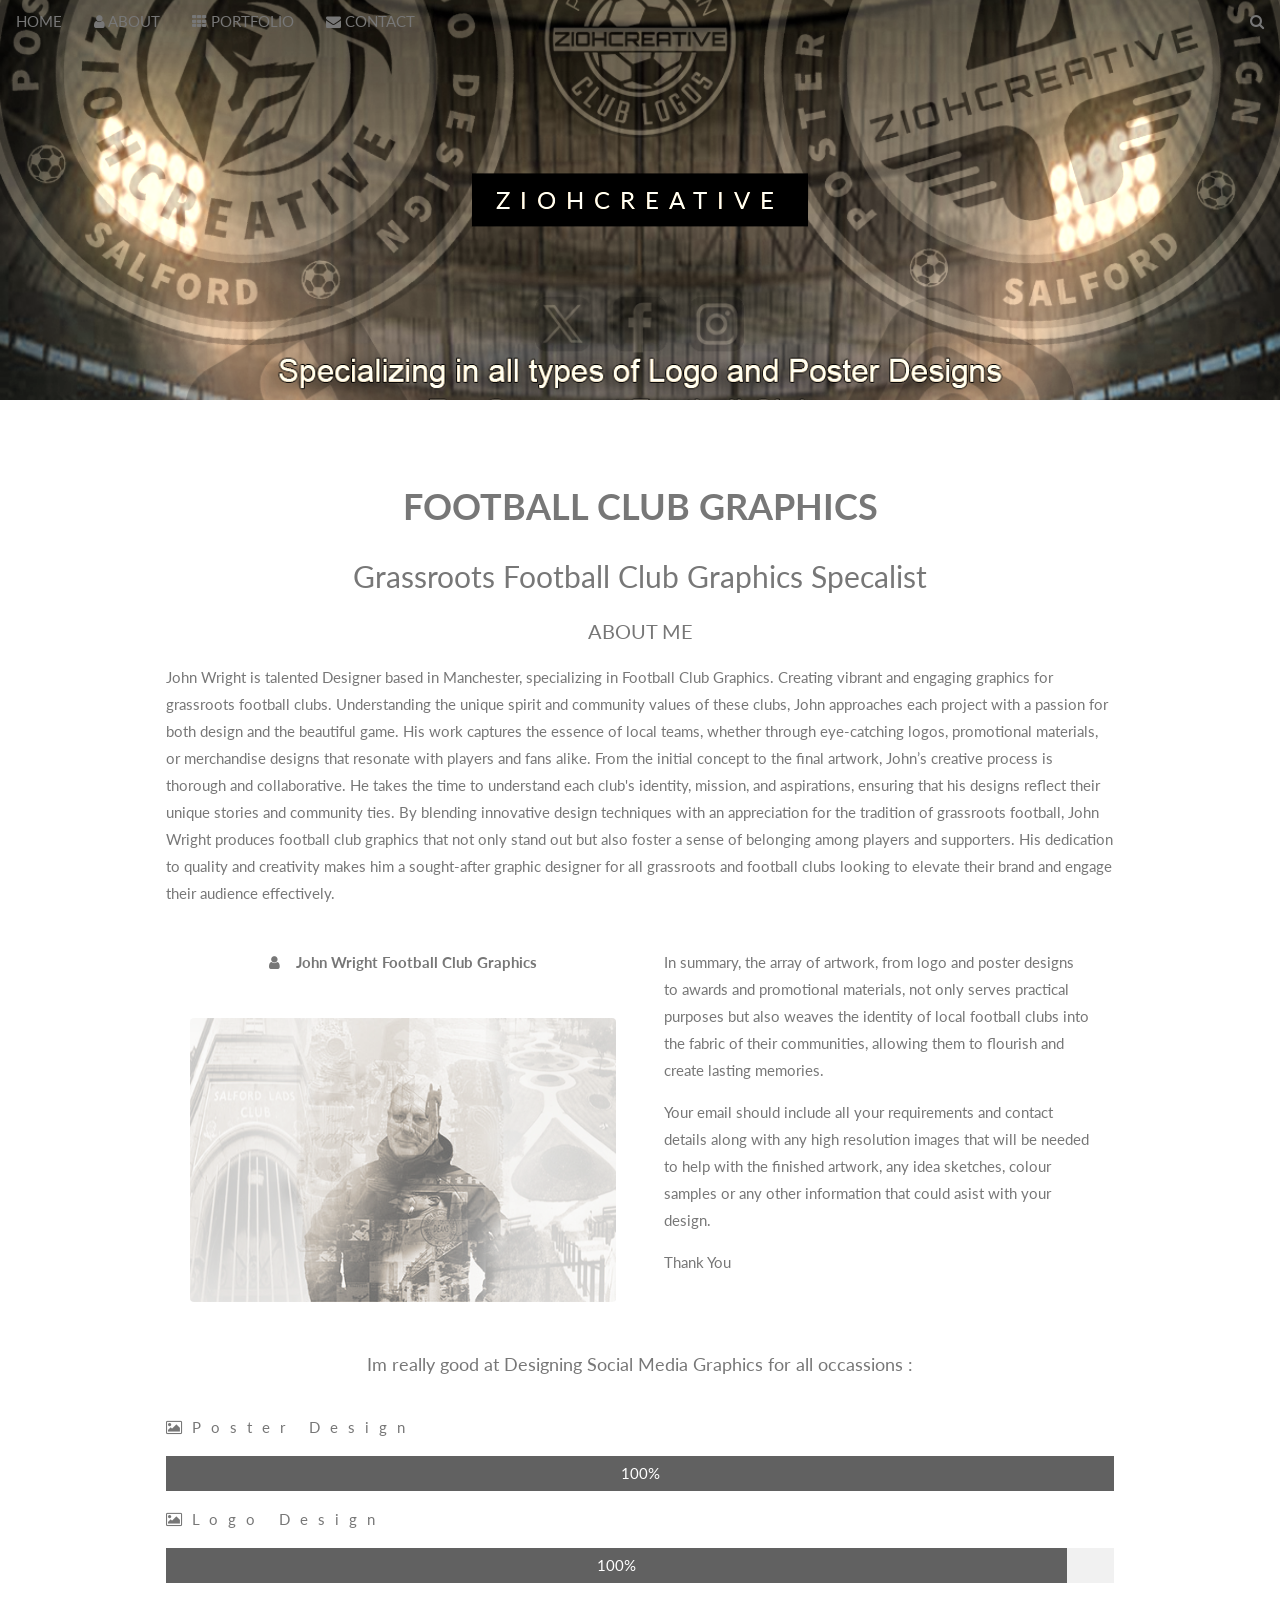
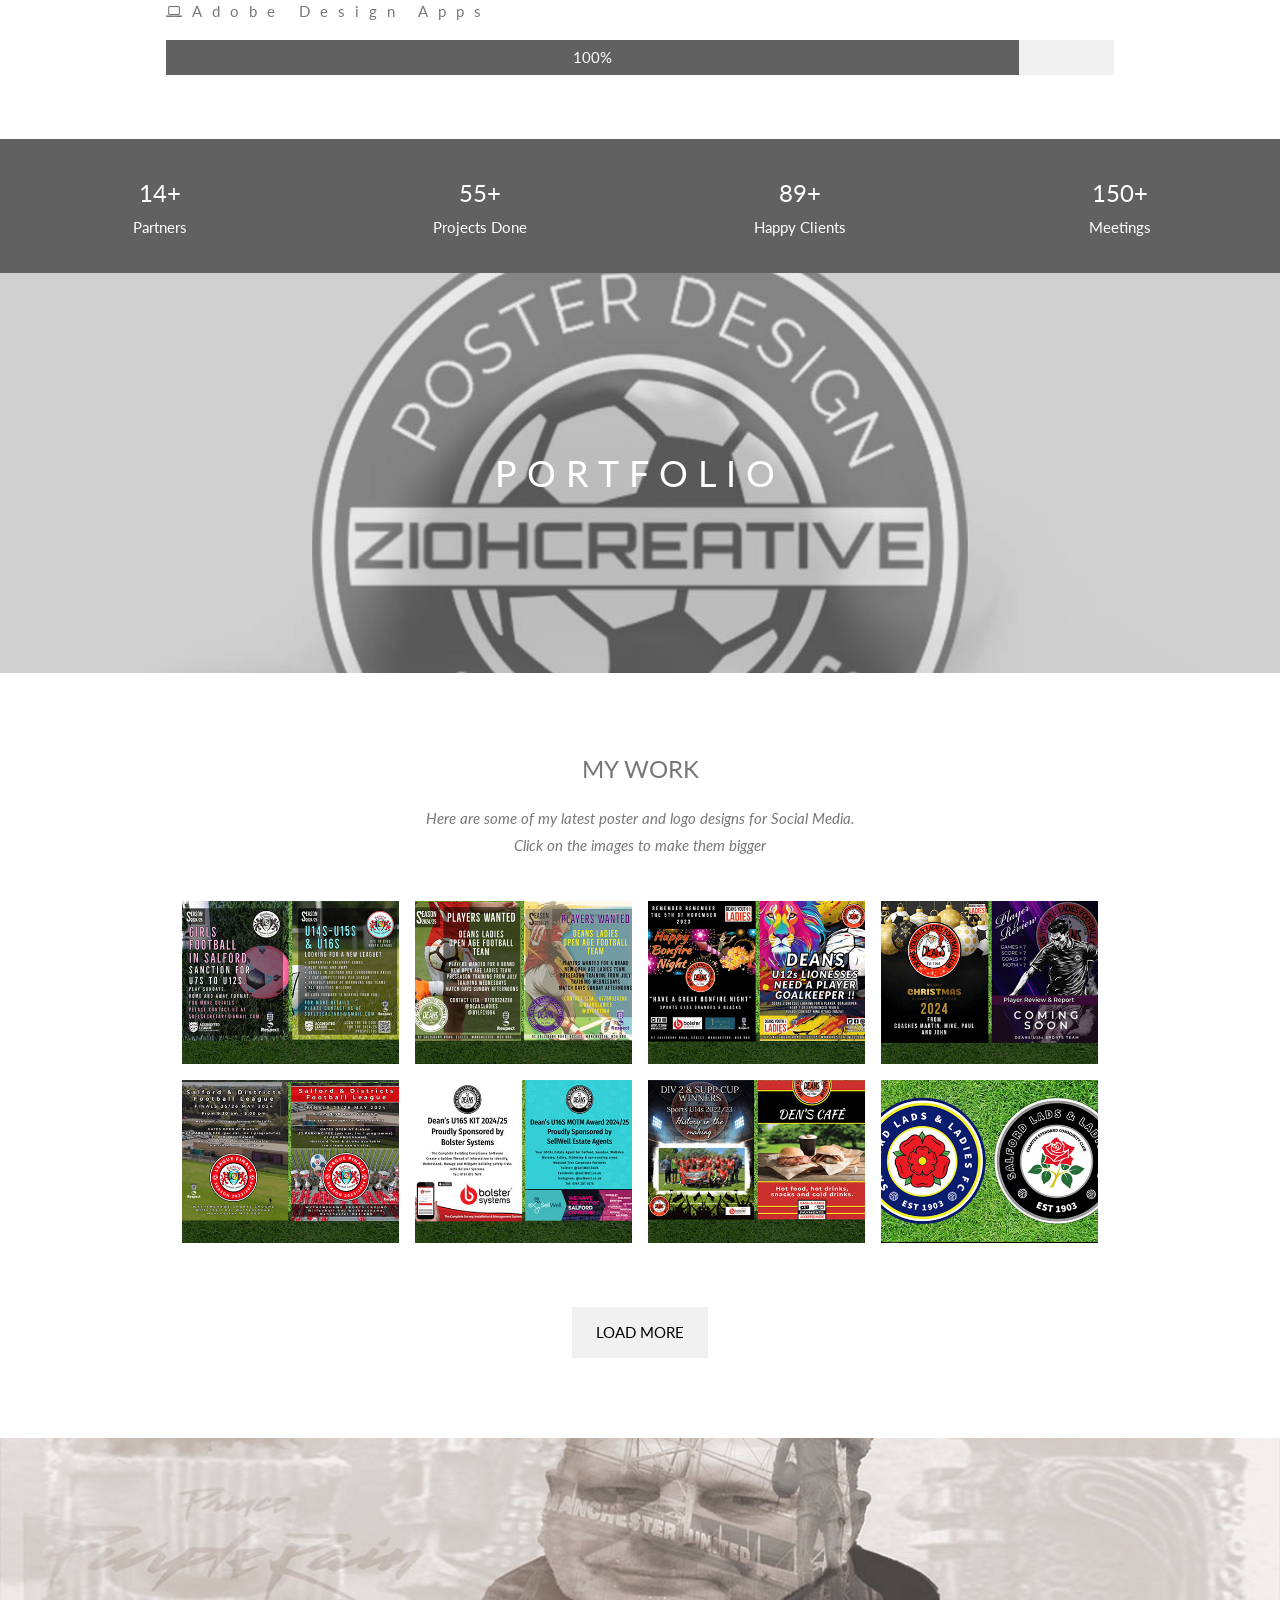
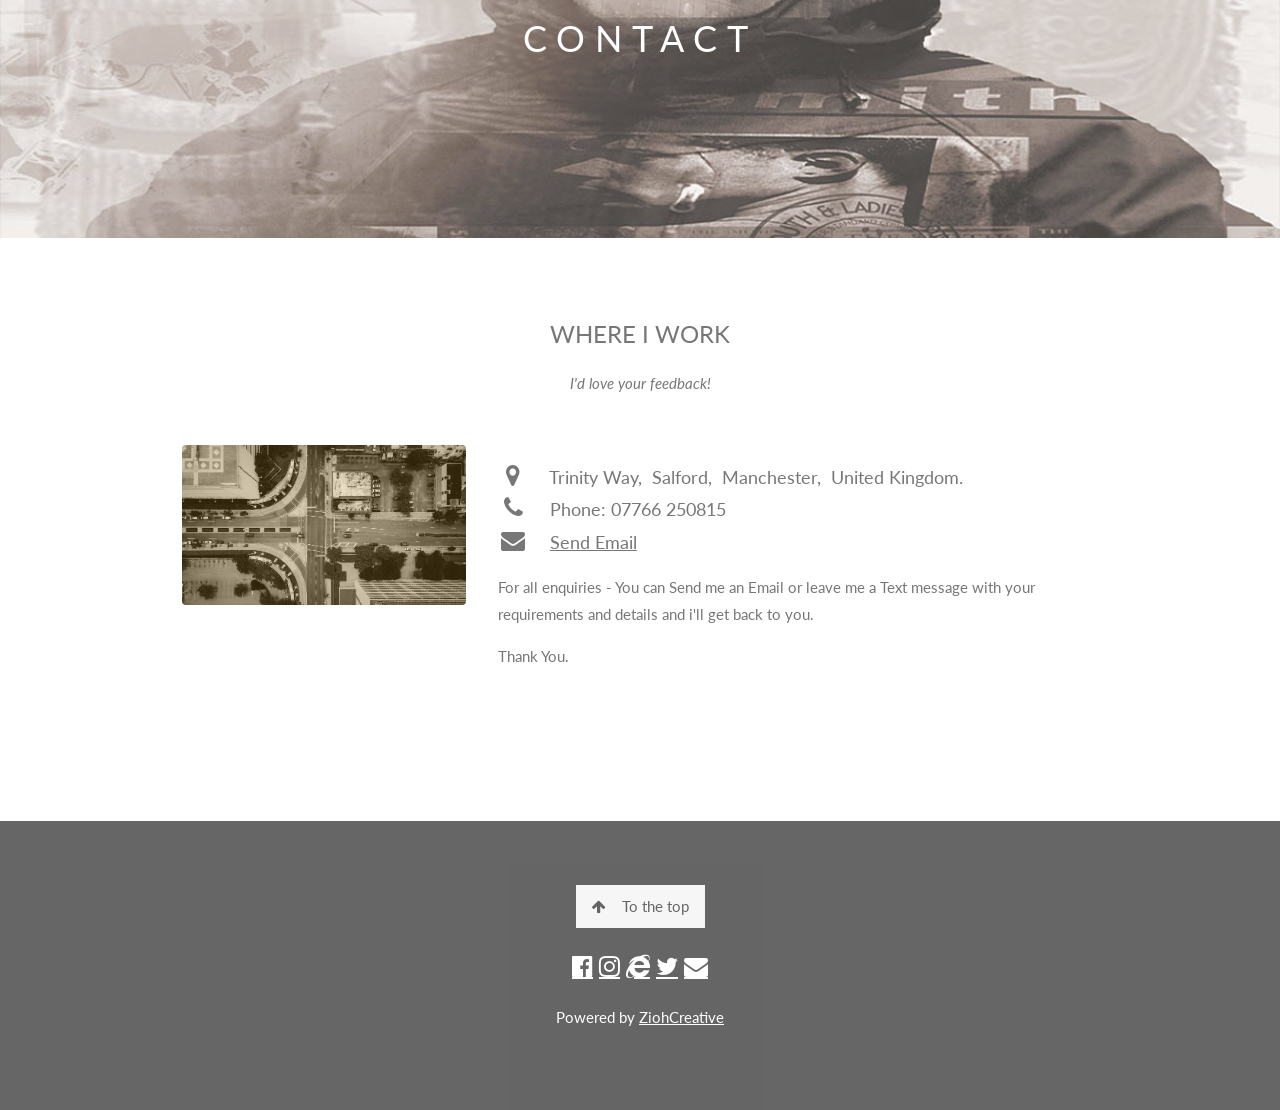
==== index.html @ c6b8a166 "Add files via upload" ====
<!DOCTYPE html>
<html lang="en">
<head>
<meta http-equiv="Content-Type" content="text/html; charset=UTF-8" />
<title>John Wright Designer | Football Club Graphics Manchester UK</title>
<meta name="description" content="Football club graphics. Grassroots Football club poster and logo designs. Football club social media poster advertisements for all events and competitions">
<meta name="keywords" content="Grassroots, Football, Club, Graphics, Logo, Poster, Design">
<meta name="author" content="John Wright Football Club Graphics">
<meta name="viewport" content="width=device-width, initial-scale=1">
<link rel="apple-touch-icon" sizes="72x72" href="/apple-touch-icon-72x72.png">
<link rel="apple-touch-icon" sizes="120x120" href="/apple-touch-icon-120x120.png">
<link rel="apple-touch-icon" sizes="180x180" href="/apple-touch-icon-180x180.png">
<link rel="icon" type="image/x-icon" href="images/favicon.png">
<link rel="icon" type="image/x-icon" href="images/favicon.ico">
<link rel="stylesheet" href="./assets/w3.css">
<link rel="stylesheet" href="./assets/css">
<link rel="stylesheet" href="./assets/font-awesome.min.css">
<link rel="stylesheet" href="https://fonts.googleapis.com/css?family=Lato">
<link rel="stylesheet" href="https://cdnjs.cloudflare.com/ajax/libs/font-awesome/4.7.0/css/font-awesome.min.css">	
<style>
body,h1,h2,h3,h4,h5,h6 {font-family: "Lato", sans-serif;}
body, html {
  height: 100%;
  color: #777;
  line-height: 1.8;
}

/* Create a Parallax Effect */
.bgimg-1, .bgimg-2, .bgimg-3 {
  background-attachment: fixed;
  background-position: center;
  background-repeat: no-repeat;
  background-size: cover;
}

/* First image (Logo. Full height) */
.bgimg-1 {
  background-image: url("assets/parallax1.jpg");
  min-height: 100%;
}

/* Second image (Portfolio) */
.bgimg-2 {
  background-image: url("assets/parallax2.jpg");
  min-height: 400px;
}

/* Third image (Contact) */
.bgimg-3 {
  background-image: url("assets/parallax3.jpg");
  min-height: 400px;
}

.w3-wide {letter-spacing: 10px;}
.w3-hover-opacity {cursor: pointer;}

/* Turn off parallax scrolling for tablets and phones */
@media only screen and (max-device-width: 1600px) {
  .bgimg-1, .bgimg-2, .bgimg-3 {
    background-attachment: scroll;
    min-height: 400px;
  }
}
</style>
</head>
<body>

<!-- Navbar (sit on top) -->
<div class="w3-top">
  <div class="w3-bar" id="myNavbar">
    <a class="w3-bar-item w3-button w3-hover-black w3-hide-medium w3-hide-large w3-right" href="javascript:void(0);" onclick="toggleFunction()" title="Toggle Navigation Menu">
      <i class="fa fa-bars"></i>
    </a>
    <a href="https://www.ziohcreative.com/#index" class="w3-bar-item w3-button">HOME</a>
    <a href="https://www.ziohcreative.com/#about" class="w3-bar-item w3-button w3-hide-small"><i class="fa fa-user"></i> ABOUT</a>
    <a href="https://www.ziohcreative.com/#portfolio" class="w3-bar-item w3-button w3-hide-small"><i class="fa fa-th"></i> PORTFOLIO</a>
    <a href="https://www.ziohcreative.com/#contact" class="w3-bar-item w3-button w3-hide-small"><i class="fa fa-envelope"></i> CONTACT</a>
    <a href="https://www.ziohcreative.com/#" class="w3-bar-item w3-button w3-hide-small w3-right w3-hover-red">
      <i class="fa fa-search"></i>
    </a>
  </div>

  <!-- Navbar on small screens -->
  <div id="navDemo" class="w3-bar-block w3-white w3-hide w3-hide-large w3-hide-medium">
    <a href="https://www.ziohcreative.com/#about" class="w3-bar-item w3-button" onclick="toggleFunction()">ABOUT</a>
    <a href="https://www.ziohcreative.com/#portfolio" class="w3-bar-item w3-button" onclick="toggleFunction()">PORTFOLIO</a>
    <a href="https://www.ziohcreative.com/#contact" class="w3-bar-item w3-button" onclick="toggleFunction()">CONTACT</a>
    <a href="https://www.ziohcreative.com/#" class="w3-bar-item w3-button">SEARCH</a>
  </div>
</div>

<!-- First Parallax Image with Logo Text -->
<div class="bgimg-1 w3-display-container w3-sepia-min" id="home">
  <div class="w3-display-middle" style="white-space:nowrap;">
    <span class="w3-center w3-padding-large w3-black w3-xlarge w3-wide w3-animate-opacity">ZIOHCREATIVE</span>
  </div>
</div>

<!-- Container (About Section) -->
<div class="w3-content w3-container w3-padding-64" id="about">
  <h1 class="w3-center"><strong>FOOTBALL CLUB GRAPHICS </strong></h1>
	<h2 class="w3-center">Grassroots Football Club Graphics Specalist</h2>
	<h4 class="w3-center">ABOUT ME</h4>
  <p>John Wright is talented Designer based in Manchester, specializing in Football Club Graphics. Creating vibrant and engaging graphics for grassroots football clubs. Understanding the unique spirit and community values of these clubs, John approaches each project with a passion for both design and the beautiful game. His work captures the essence of local teams, whether through eye-catching logos, promotional materials, or merchandise designs that resonate with players and fans alike.
                        From the initial concept to the final artwork, John’s creative process is thorough and collaborative. He takes the time to understand each club's identity, mission, and aspirations, ensuring that his designs reflect their unique stories and community ties. By blending innovative design techniques with an appreciation for the tradition of grassroots football, John Wright produces football club graphics that not only stand out but also foster a sense of belonging among players and supporters. His dedication to quality and creativity makes him a sought-after graphic designer for all grassroots and football clubs looking to elevate their brand and engage their audience effectively.</p>
  <div class="w3-row">
    <div class="w3-col m6 w3-center w3-padding-large">
      <p><b><i class="fa fa-user w3-margin-right"></i>John Wright Football Club Graphics</b></p><br>
      <img src="./assets/avatar_hat.jpg" class="w3-round w3-image w3-opacity w3-hover-opacity-off" alt="John Wright Football Club Graphics" width="500" height="333">
    </div>

    <!-- Hide this text on small devices -->
    <div class="w3-col m6 w3-hide-small w3-padding-large">
      <p>In summary, the array of artwork, from logo and poster designs to awards and promotional materials, not only serves practical purposes but also weaves the identity of local football clubs into the fabric of their communities, allowing them to flourish and create lasting memories.</p>
		<p>Your email should include all your requirements and contact details along with any high resolution images that will be needed to help with the finished artwork, any idea sketches, colour samples or any other information that could asist with your design.</p>
		<p>Thank You</p>
    </div>
  </div>
  <p class="w3-large w3-center w3-padding-16">Im really good at Designing Social Media Graphics for all occassions :</p>
  <p class="w3-wide"><i class="fa fa-photo"></i>Poster Design</p>
  <div class="w3-light-grey">
    <div class="w3-container w3-padding-small w3-dark-grey w3-center" style="width:100%">100%</div>
  </div>
  <p class="w3-wide"><i class="fa fa-photo"></i>Logo Design</p>
  <div class="w3-light-grey">
    <div class="w3-container w3-padding-small w3-dark-grey w3-center" style="width:95%">100%</div>
  </div>
  <p class="w3-wide"><i class="fa fa-laptop"></i>Adobe Design Apps</p>
  <div class="w3-light-grey">
    <div class="w3-container w3-padding-small w3-dark-grey w3-center" style="width:90%">100%</div>
  </div>
</div>

<div class="w3-row w3-center w3-dark-grey w3-padding-16">
  <div class="w3-quarter w3-section">
    <span class="w3-xlarge">14+</span><br>
    Partners
  </div>
  <div class="w3-quarter w3-section">
    <span class="w3-xlarge">55+</span><br>
    Projects Done
  </div>
  <div class="w3-quarter w3-section">
    <span class="w3-xlarge">89+</span><br>
    Happy Clients
  </div>
  <div class="w3-quarter w3-section">
    <span class="w3-xlarge">150+</span><br>
    Meetings
  </div>
</div>

<!-- Second Parallax Image with Portfolio Text -->
<div class="bgimg-2 w3-display-container w3-opacity-min">
  <div class="w3-display-middle">
    <span class="w3-xxlarge w3-text-white w3-wide">PORTFOLIO</span>
  </div>
</div>

<!-- Container (Portfolio Section) -->
<div class="w3-content w3-container w3-padding-64" id="portfolio">
  <h3 class="w3-center">MY WORK</h3>
  <p class="w3-center"><em>Here are some of my latest poster and logo designs for Social Media.<br> Click on the images to make them bigger</em></p><br>

  <!-- Responsive Grid. Four columns on tablets, laptops and desktops. Will stack on mobile devices/small screens (100% width) -->
  <div class="w3-row-padding w3-center">
    <div class="w3-col m3">
      <img src="./assets/p1.jpg" style="width:100%" onclick="onClick(this)" class="w3-hover-opacity" alt="New Football Club Graphics for Salford & Districts football League advertisement and Girls football">
    </div>

    <div class="w3-col m3">
      <img src="./assets/p2.jpg" style="width:100%" onclick="onClick(this)" class="w3-hover-opacity" alt="Football Club Graphics for a Girl player wanted poster - Deans Youth & Ladies football Club">
    </div>

    <div class="w3-col m3">
      <img src="./assets/p3.jpg" style="width:100%" onclick="onClick(this)" class="w3-hover-opacity" alt="Football Club Graphics - Deans Youth & Ladies adverts for a Lioness poster and Bonfire night poster">
    </div>

    <div class="w3-col m3">
      <img src="./assets/p4.jpg" style="width:100%" onclick="onClick(this)" class="w3-hover-opacity" alt="Football Club Graphics - Deans Youth & Ladies football Club Xmas Greetings poster and Player review">
    </div>
  </div>

  <div class="w3-row-padding w3-center w3-section">
    <div class="w3-col m3">
      <img src="./assets/p5.jpg" style="width:100%" onclick="onClick(this)" class="w3-hover-opacity" alt="Football Club Graphics - The Salford & Districts football League Cup finals posters">
    </div>

    <div class="w3-col m3">
      <img src="./assets/p6.jpg" style="width:100%" onclick="onClick(this)" class="w3-hover-opacity" alt="Football Club Graphics - Deans Youth & Ladies football Club sponsorship promotional posters">
    </div>

    <div class="w3-col m3">
      <img src="./assets/p7.jpg" style="width:100%" onclick="onClick(this)" class="w3-hover-opacity" alt="Football Club Graphics - Deans Youth & Ladies football Club team and cafe advertisements">
    </div>

    <div class="w3-col m3">
      <img src="./assets/p8.jpg" style="width:100%" onclick="onClick(this)" class="w3-hover-opacity" alt="Football Club Graphics - Deans Youth & Ladies football Club Logo badge designs">
    </div>
    <a href="portfolio.html" class="w3-button w3-padding-large w3-light-grey" style="margin-top:64px">LOAD MORE</a>
  </div>
</div>

<!-- Modal for full size images on click-->
<div id="modal01" class="w3-modal w3-black" onclick="this.style.display=&#39;none&#39;">
  <span class="w3-button w3-large w3-black w3-display-topright" title="Close Modal Image"><i class="fa fa-remove"></i></span>
  <div class="w3-modal-content w3-animate-zoom w3-center w3-transparent w3-padding-64">
    <img id="img01" alt="Map of road" class="w3-image">
    <p id="caption" class="w3-opacity w3-large"></p>
  </div>
</div>

<!-- Third Parallax Image with Portfolio Text -->
<div class="bgimg-3 w3-display-container w3-opacity-min">
  <div class="w3-display-middle">
     <span class="w3-xxlarge w3-text-white w3-wide">CONTACT</span>
  </div>
</div>

<!-- Container (Contact Section) -->
<div class="w3-content w3-container w3-padding-64" id="contact">
  <h3 class="w3-center">WHERE I WORK</h3>
  <p class="w3-center"><em>I'd love your feedback!</em></p>

  <div class="w3-row w3-padding-32 w3-section">
    <div class="w3-col m4 w3-container">
      <img src="./assets/map.jpg" alt="Football Club Graphics - Map of road" class="w3-image w3-round" style="width:100%">
    </div>
    <div class="w3-col m8 w3-panel">
      <div class="w3-large w3-margin-bottom">
        <i class="fa fa-map-marker fa-fw w3-hover-text-black w3-xlarge w3-margin-right"></i> Trinity Way,&nbsp; Salford,&nbsp; Manchester,&nbsp; United Kingdom.<br>
        <i class="fa fa-phone fa-fw w3-hover-text-black w3-xlarge w3-margin-right"></i> Phone: 07766 250815<br>
        <i class="fa fa-envelope fa-fw w3-hover-text-black w3-xlarge w3-margin-right"></i> <a href="mailto:john@ziohcreative.com">Send Email</a><br>
      </div>
		<p>For all enquiries - You can Send me an Email or leave me a Text message with your requirements and details and i'll get back to you.</p> 
	  <p>Thank You.</p>
      <form action="https://www.ziohcreative.com.php" target="_blank">
        <div class="w3-row-padding" style="margin:0 -16px 8px -16px">
          <div class="w3-half"> </div>
          <div class="w3-half"> </div>
        </div>
</form>
    </div>
  </div>
</div>

<!-- Footer -->
<footer class="w3-center w3-black w3-padding-64 w3-opacity w3-hover-opacity-off">
  <a href="https://www.ziohcreative.com" class="w3-button w3-light-grey"><i class="fa fa-arrow-up w3-margin-right"></i>To the top</a>
  <div class="w3-xlarge w3-section">
    <a href="https://www.facebook.com/share/ci4XYXtFGGzBgNF7/?mibextid=LQQJ4d" class="fa fa-facebook-official w3-hover-opacity"></a>
    <a href="https://www.instagram.com/ziohcreative?igsh=NDVkMXFwbDNtYWpo&utm_source=qr" class="fa fa-instagram w3-hover-opacity"></a>
    <a href="https://g.co/kgs/fhnsvrb" class="fa fa-internet-explorer w3-hover-opacity"></a>
    <a href="https://x.com/@ziohcreative" class="fa fa-twitter w3-hover-opacity"></a>
    <a href="mailto:john@ziohcreative.com" class="fa fa-envelope w3-hover-opacity"></a>
  </div>
  <p>Powered by <a href="https://g.co/kgs/fhnsvrb" title="John Wright" target="_blank" class="w3-hover-text-green">ZiohCreative</a></p>
</footer>
 
<script>
// Modal Image Gallery
function onClick(element) {
  document.getElementById("img01").src = element.src;
  document.getElementById("modal01").style.display = "block";
  var captionText = document.getElementById("caption");
  captionText.innerHTML = element.alt;
}

// Change style of navbar on scroll
window.onscroll = function() {myFunction()};
function myFunction() {
    var navbar = document.getElementById("myNavbar");
    if (document.body.scrollTop > 100 || document.documentElement.scrollTop > 100) {
        navbar.className = "w3-bar" + " w3-card" + " w3-animate-top" + " w3-white";
    } else {
        navbar.className = navbar.className.replace(" w3-card w3-animate-top w3-white", "");
    }
}

// Used to toggle the menu on small screens when clicking on the menu button
function toggleFunction() {
    var x = document.getElementById("navDemo");
    if (x.className.indexOf("w3-show") == -1) {
        x.className += " w3-show";
    } else {
        x.className = x.className.replace(" w3-show", "");
    }
}
</script>


</body>
</html>
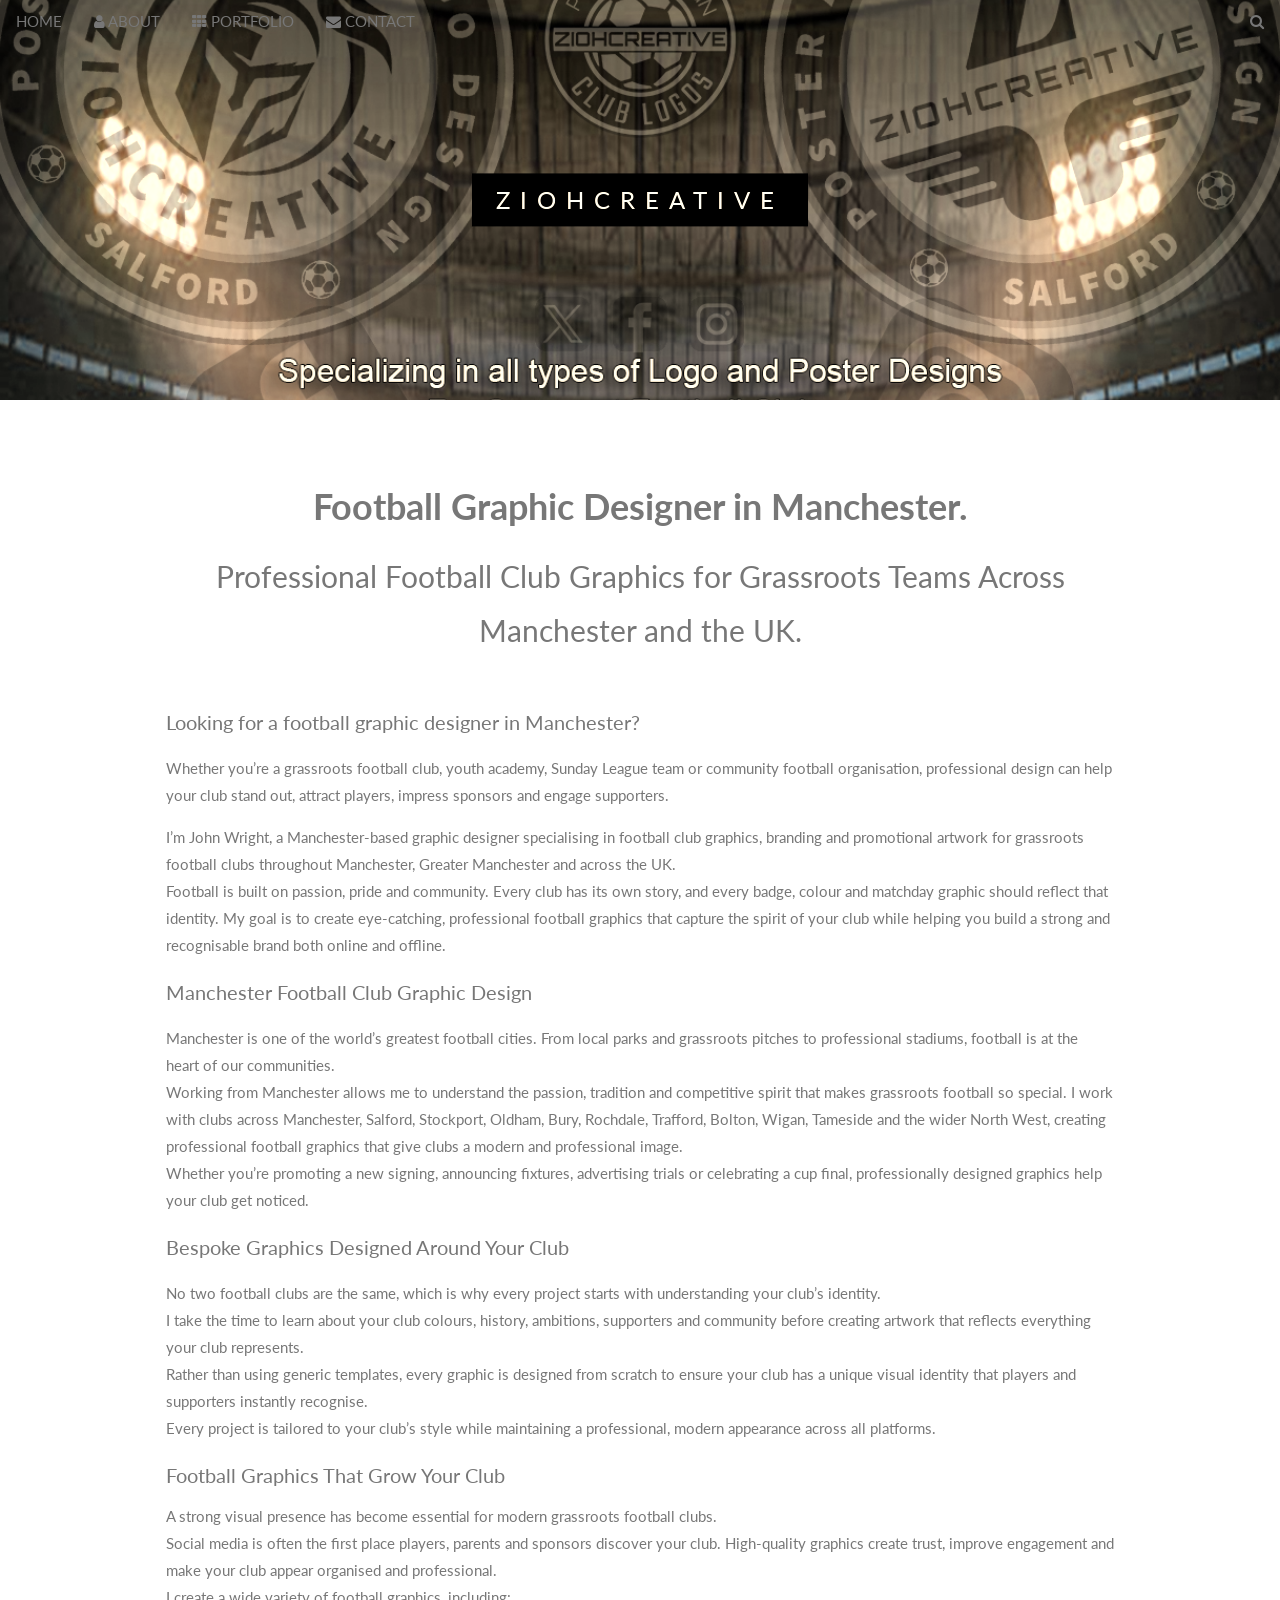
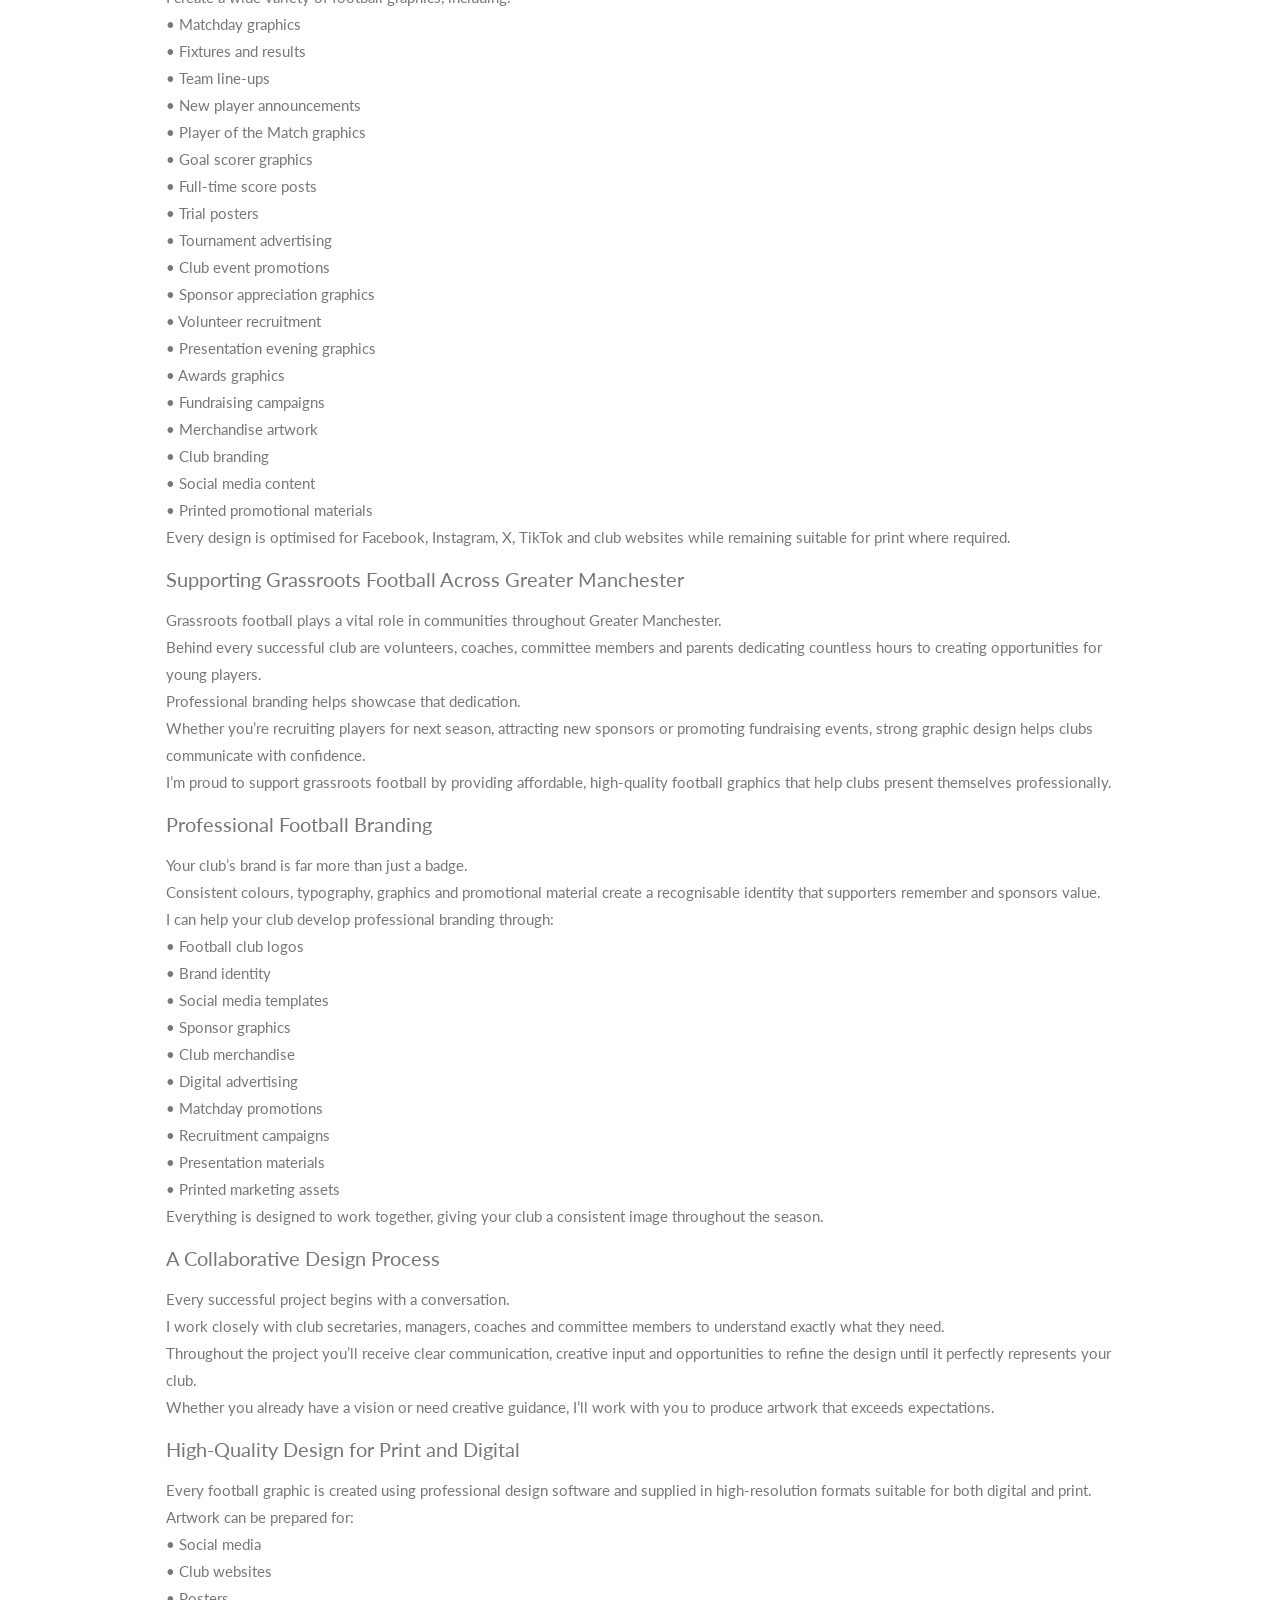
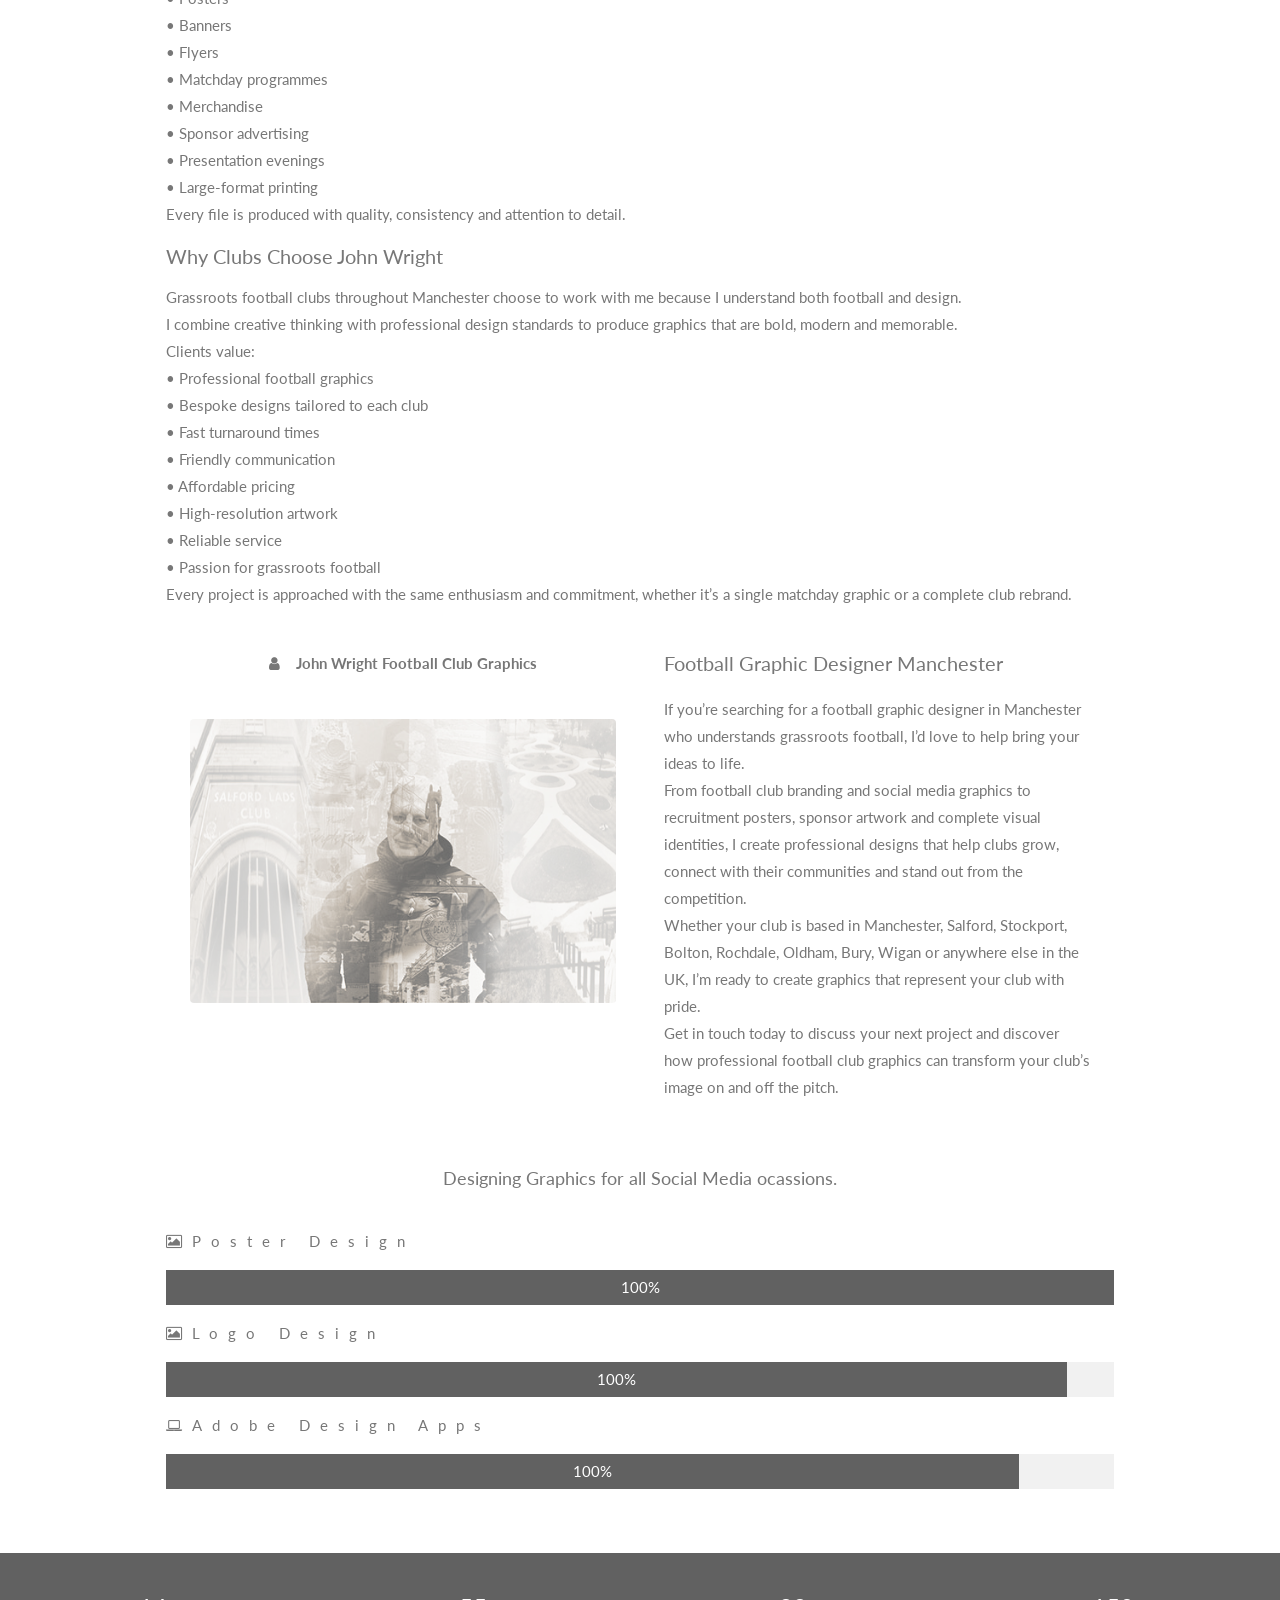
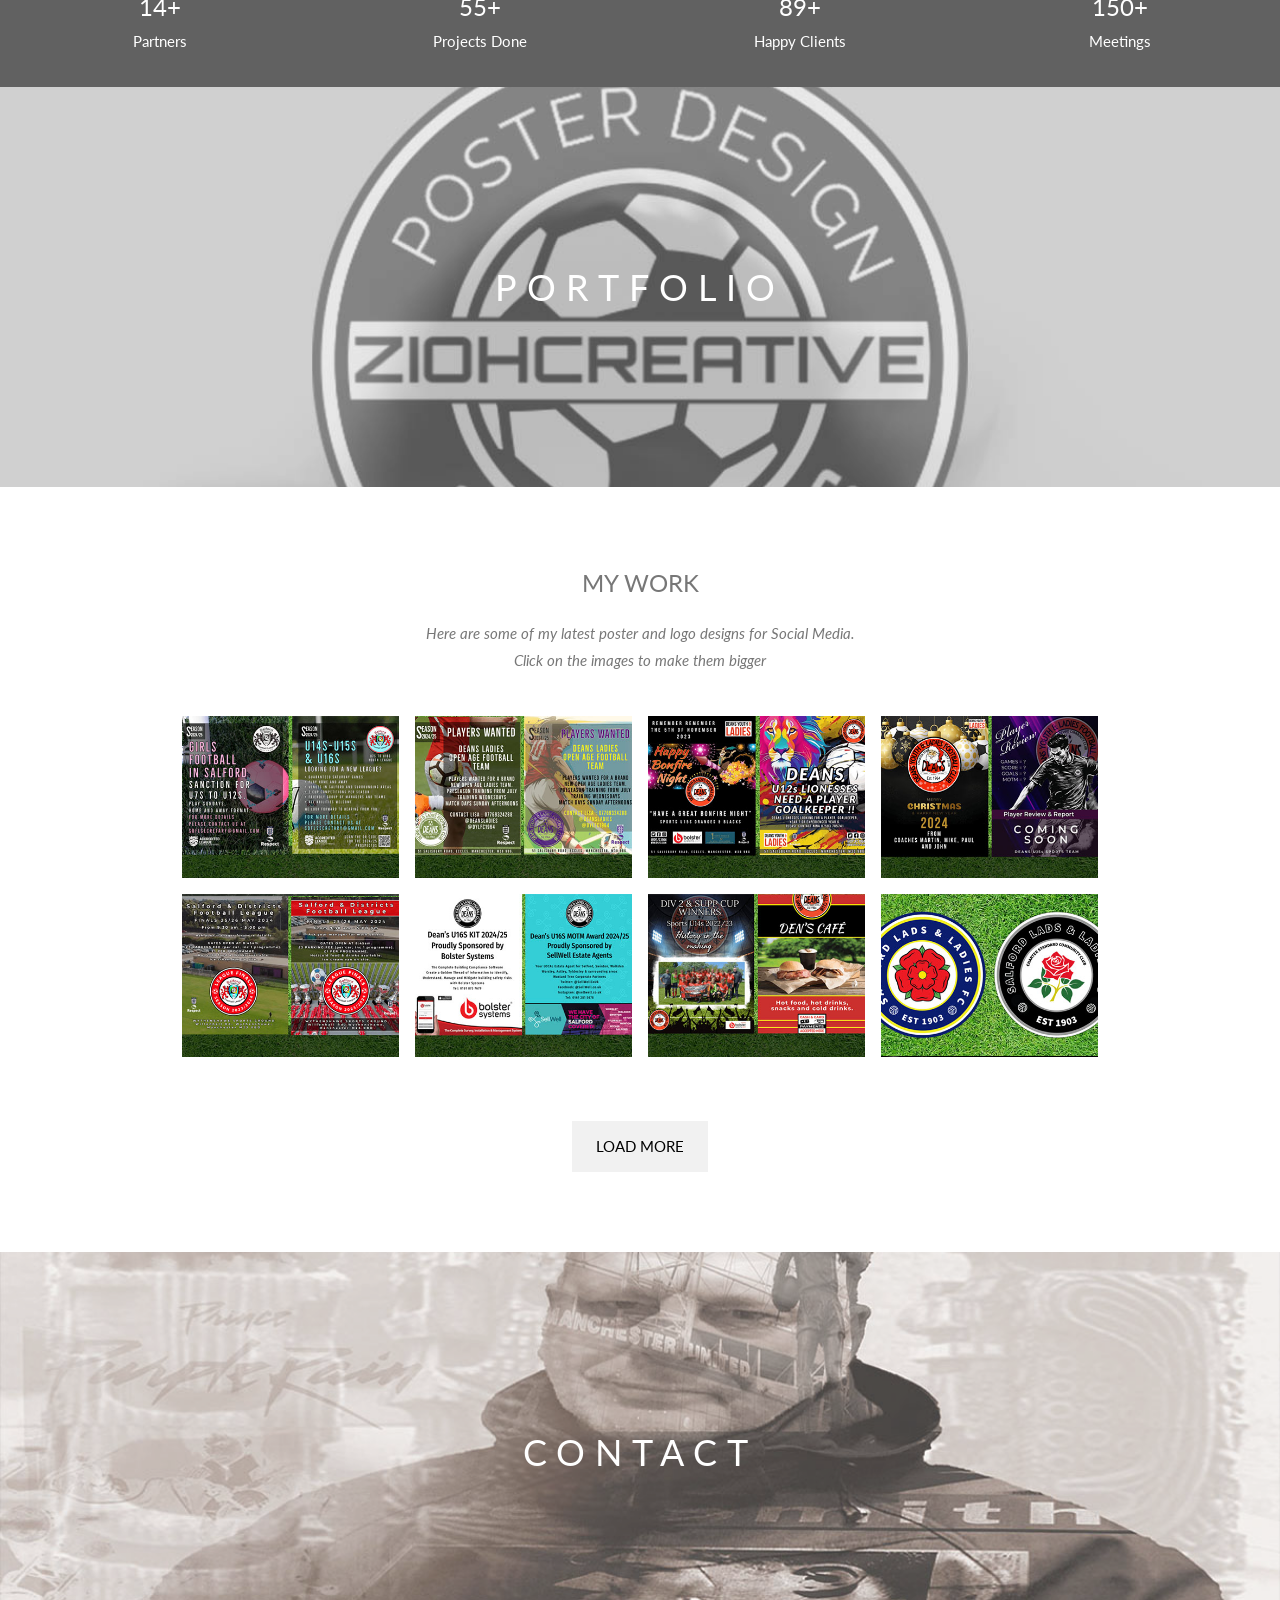
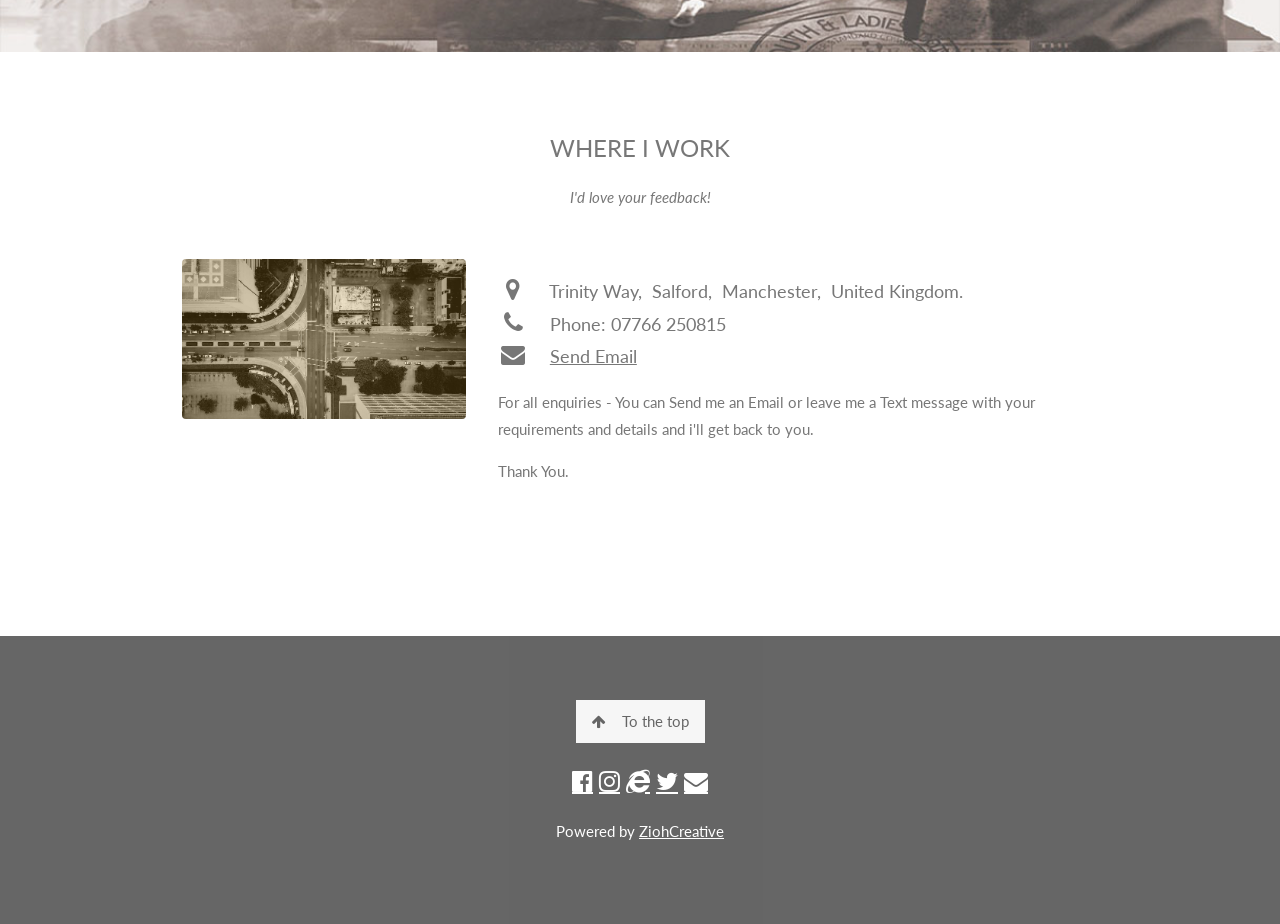
==== commit 2292fc57: "Update index.html" ====
--- a/index.html
+++ b/index.html
@@ -9,9 +9,16 @@
 <meta name="viewport" content="width=device-width, initial-scale=1">
 <link rel="apple-touch-icon" sizes="72x72" href="/apple-touch-icon-72x72.png">
 <link rel="apple-touch-icon" sizes="120x120" href="/apple-touch-icon-120x120.png">
-<link rel="apple-touch-icon" sizes="180x180" href="/apple-touch-icon-180x180.png">
-<link rel="icon" type="image/x-icon" href="images/favicon.png">
-<link rel="icon" type="image/x-icon" href="images/favicon.ico">
+<link rel="apple-touch-icon" sizes="180x180" href="/apple-touch-icon.png" />
+    <link rel="icon" type="image/x-icon" href="/favicon.png">
+    <link rel="icon" type="image/x-icon" href="/favicon.ico">
+        <link rel="icon" type="image/png" href="/favicon-16x16.png" sizes="16x16" />
+        <link rel="icon" type="image/png" href="/favicon-32x32.png" sizes="32x32" />
+	<link rel="icon" type="image/png" href="/favicon-96x96.png" sizes="96x96" />
+<link rel="icon" type="image/svg+xml" href="/favicon.svg" />
+<link rel="shortcut icon" href="/favicon.ico" />
+<meta name="apple-mobile-web-app-title" content="ZiohCreative" />
+<link rel="manifest" href="/site.webmanifest" />
 <link rel="stylesheet" href="./assets/w3.css">
 <link rel="stylesheet" href="./assets/css">
 <link rel="stylesheet" href="./assets/font-awesome.min.css">
@@ -97,13 +104,146 @@
 </div>
 
 <!-- Container (About Section) -->
+<!-- Container (About Section) -->
 <div class="w3-content w3-container w3-padding-64" id="about">
-  <h1 class="w3-center"><strong>FOOTBALL CLUB GRAPHICS </strong></h1>
-	<h2 class="w3-center">Grassroots Football Club Graphics Specalist</h2>
-	<h4 class="w3-center">ABOUT ME</h4>
-  <p>John Wright is talented Designer based in Manchester, specializing in Football Club Graphics. Creating vibrant and engaging graphics for grassroots football clubs. Understanding the unique spirit and community values of these clubs, John approaches each project with a passion for both design and the beautiful game. His work captures the essence of local teams, whether through eye-catching logos, promotional materials, or merchandise designs that resonate with players and fans alike.
-                        From the initial concept to the final artwork, John’s creative process is thorough and collaborative. He takes the time to understand each club's identity, mission, and aspirations, ensuring that his designs reflect their unique stories and community ties. By blending innovative design techniques with an appreciation for the tradition of grassroots football, John Wright produces football club graphics that not only stand out but also foster a sense of belonging among players and supporters. His dedication to quality and creativity makes him a sought-after graphic designer for all grassroots and football clubs looking to elevate their brand and engage their audience effectively.</p>
-  <div class="w3-row">
+  <h1 class="w3-center"><strong>Football Graphic Designer in Manchester.</strong></h1>
+	<h2 class="w3-center">Professional Football Club Graphics for Grassroots Teams Across Manchester and the UK.</h2><br>
+	<h4 class="w3-left-align">Looking for a football graphic designer in Manchester?</h4>
+	<p>Whether you’re a grassroots football club, youth academy, Sunday League team or community football organisation, professional design can help your club stand out, attract players, impress sponsors and engage supporters.</p>
+  <p>I’m John Wright, a Manchester-based graphic designer specialising in football club graphics, branding and promotional artwork for grassroots football clubs throughout Manchester, Greater Manchester and across the UK.<br>Football is built on passion, pride and community. Every club has its own story, and every badge, colour and matchday graphic should reflect that identity. My goal is to create eye-catching, professional football graphics that capture the spirit of your club while helping you build a strong and recognisable brand both online and offline.</p>
+	<h4 class="w3-left-align">Manchester Football Club Graphic Design</h4>
+  <p>Manchester is one of the world’s greatest football cities. From local parks and grassroots pitches to professional stadiums, football is at the heart of our communities.<br>
+      
+      Working from Manchester allows me to understand the passion, tradition and competitive spirit that makes grassroots football so special. I work with clubs across Manchester, Salford, Stockport, Oldham, Bury, Rochdale, Trafford, Bolton, Wigan, Tameside and the wider North West, creating professional football graphics that give clubs a modern and professional image.<br>
+      
+      Whether you’re promoting a new signing, announcing fixtures, advertising trials or celebrating a cup final, professionally designed graphics help your club get noticed.</p>
+	<h4 class="w3-left-align">Bespoke Graphics Designed Around Your Club</h4>
+    <p>No two football clubs are the same, which is why every project starts with understanding your club’s identity.<br>
+
+I take the time to learn about your club colours, history, ambitions, supporters and community before creating artwork that reflects everything your club represents.<br>
+
+Rather than using generic templates, every graphic is designed from scratch to ensure your club has a unique visual identity that players and supporters instantly recognise.<br>
+
+Every project is tailored to your club’s style while maintaining a professional, modern appearance across all platforms.<br>
+		<h4 class="w3-left-align">Football Graphics That Grow Your Club</h4>
+A strong visual presence has become essential for modern grassroots football clubs.<br>
+
+Social media is often the first place players, parents and sponsors discover your club. High-quality graphics create trust, improve engagement and make your club appear organised and professional.<br>
+
+I create a wide variety of football graphics, including:<br>
+
+• Matchday graphics<br>
+
+• Fixtures and results<br>
+
+• Team line-ups<br>
+
+• New player announcements<br>
+
+• Player of the Match graphics<br>
+
+• Goal scorer graphics<br>
+
+• Full-time score posts<br>
+
+• Trial posters<br>
+
+• Tournament advertising<br>
+
+• Club event promotions<br>
+
+• Sponsor appreciation graphics<br>
+
+• Volunteer recruitment<br>
+
+• Presentation evening graphics<br>
+
+• Awards graphics<br>
+
+• Fundraising campaigns<br>
+
+• Merchandise artwork<br>
+
+• Club branding<br>
+
+• Social media content<br>
+
+• Printed promotional materials<br>
+
+Every design is optimised for Facebook, Instagram, X, TikTok and club websites while remaining suitable for print where required.<br>
+	<h4 class="w3-left-align">Supporting Grassroots Football Across Greater Manchester</h4>
+Grassroots football plays a vital role in communities throughout Greater Manchester.<br>
+
+Behind every successful club are volunteers, coaches, committee members and parents dedicating countless hours to creating opportunities for young players.<br>
+
+Professional branding helps showcase that dedication.<br>
+
+Whether you’re recruiting players for next season, attracting new sponsors or promoting fundraising events, strong graphic design helps clubs communicate with confidence.<br>
+
+I’m proud to support grassroots football by providing affordable, high-quality football graphics that help clubs present themselves professionally.<br>
+	<h4 class="w3-left-align">Professional Football Branding</h4>
+Your club’s brand is far more than just a badge.<br>
+
+Consistent colours, typography, graphics and promotional material create a recognisable identity that supporters remember and sponsors value.<br>
+
+I can help your club develop professional branding through:<br>
+
+•	Football club logos<br>
+•	Brand identity<br>
+•	Social media templates<br>
+•	Sponsor graphics<br>
+•	Club merchandise<br>
+•	Digital advertising<br>
+•	Matchday promotions<br>
+•	Recruitment campaigns<br>
+•	Presentation materials<br>
+•	Printed marketing assets<br>
+
+Everything is designed to work together, giving your club a consistent image throughout the season.<br>
+<h4 class="w3-left-align">A Collaborative Design Process</h4>
+Every successful project begins with a conversation.<br>
+
+I work closely with club secretaries, managers, coaches and committee members to understand exactly what they need.<br>
+
+Throughout the project you’ll receive clear communication, creative input and opportunities to refine the design until it perfectly represents your club.<br>
+
+Whether you already have a vision or need creative guidance, I’ll work with you to produce artwork that exceeds expectations.<br>
+	
+<h4 class="w3-left-align">High-Quality Design for Print and Digital</h4>
+Every football graphic is created using professional design software and supplied in high-resolution formats suitable for both digital and print.<br>
+
+Artwork can be prepared for:<br>
+
+•	Social media<br>
+•	Club websites<br>
+•	Posters<br>
+•	Banners<br>
+•	Flyers<br>
+•	Matchday programmes<br>
+•	Merchandise<br>
+•	Sponsor advertising<br>
+•	Presentation evenings<br>
+•	Large-format printing<br>
+
+Every file is produced with quality, consistency and attention to detail.<br>
+<h4 class="w3-left-align">Why Clubs Choose John Wright</h4>	
+Grassroots football clubs throughout Manchester choose to work with me because I understand both football and design.<br>
+
+I combine creative thinking with professional design standards to produce graphics that are bold, modern and memorable.<br>
+
+Clients value:<br>
+
+•	Professional football graphics<br>
+•	Bespoke designs tailored to each club<br>
+•	Fast turnaround times<br>
+•	Friendly communication<br>
+•	Affordable pricing<br>
+•	High-resolution artwork<br>
+•	Reliable service<br>
+•	Passion for grassroots football<br>
+
+Every project is approached with the same enthusiasm and commitment, whether it’s a single matchday graphic or a complete club rebrand.<br></p>
+<div class="w3-row">
     <div class="w3-col m6 w3-center w3-padding-large">
       <p><b><i class="fa fa-user w3-margin-right"></i>John Wright Football Club Graphics</b></p><br>
       <img src="./assets/avatar_hat.jpg" class="w3-round w3-image w3-opacity w3-hover-opacity-off" alt="John Wright Football Club Graphics" width="500" height="333">
@@ -111,12 +251,19 @@
 
     <!-- Hide this text on small devices -->
     <div class="w3-col m6 w3-hide-small w3-padding-large">
-      <p>In summary, the array of artwork, from logo and poster designs to awards and promotional materials, not only serves practical purposes but also weaves the identity of local football clubs into the fabric of their communities, allowing them to flourish and create lasting memories.</p>
-		<p>Your email should include all your requirements and contact details along with any high resolution images that will be needed to help with the finished artwork, any idea sketches, colour samples or any other information that could asist with your design.</p>
-		<p>Thank You</p>
-    </div>
-  </div>
-  <p class="w3-large w3-center w3-padding-16">Im really good at Designing Social Media Graphics for all occassions :</p>
+		<h4 class="w3-left-align">Football Graphic Designer Manchester</h4>
+      <p>If you’re searching for a football graphic designer in Manchester who understands grassroots football, I’d love to help bring your ideas to life.<br>
+
+From football club branding and social media graphics to recruitment posters, sponsor artwork and complete visual identities, I create professional designs that help clubs grow, connect with their communities and stand out from the competition.<br>
+
+Whether your club is based in Manchester, Salford, Stockport, Bolton, Rochdale, Oldham, Bury, Wigan or anywhere else in the UK, I’m ready to create graphics that represent your club with pride.<br>
+
+Get in touch today to discuss your next project and discover how professional football club graphics can transform your club’s image on and off the pitch.<br>
+</p>
+		
+    </div>
+  </div>
+  <p class="w3-large w3-center w3-padding-16">Designing Graphics for all Social Media ocassions.</p>
   <p class="w3-wide"><i class="fa fa-photo"></i>Poster Design</p>
   <div class="w3-light-grey">
     <div class="w3-container w3-padding-small w3-dark-grey w3-center" style="width:100%">100%</div>
@@ -290,4 +437,4 @@
 
 
 </body>
-</html>+</html>
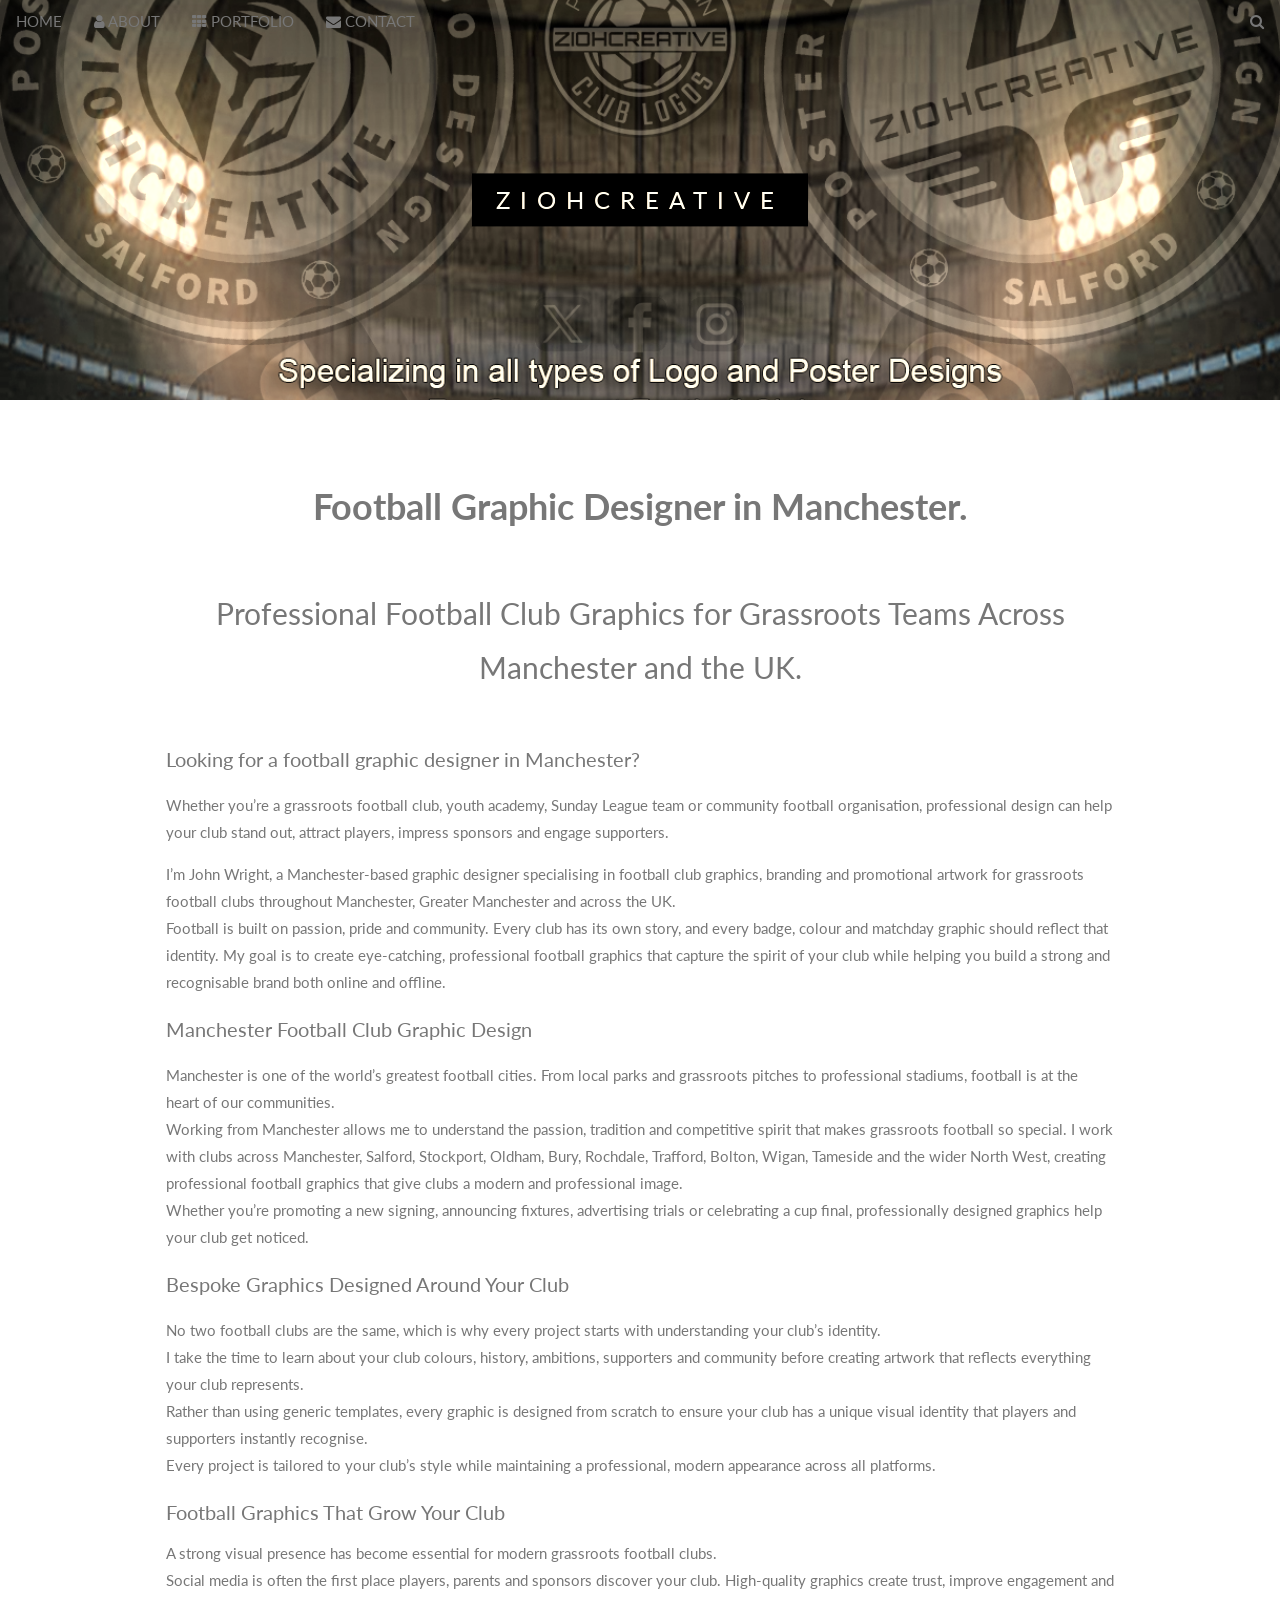
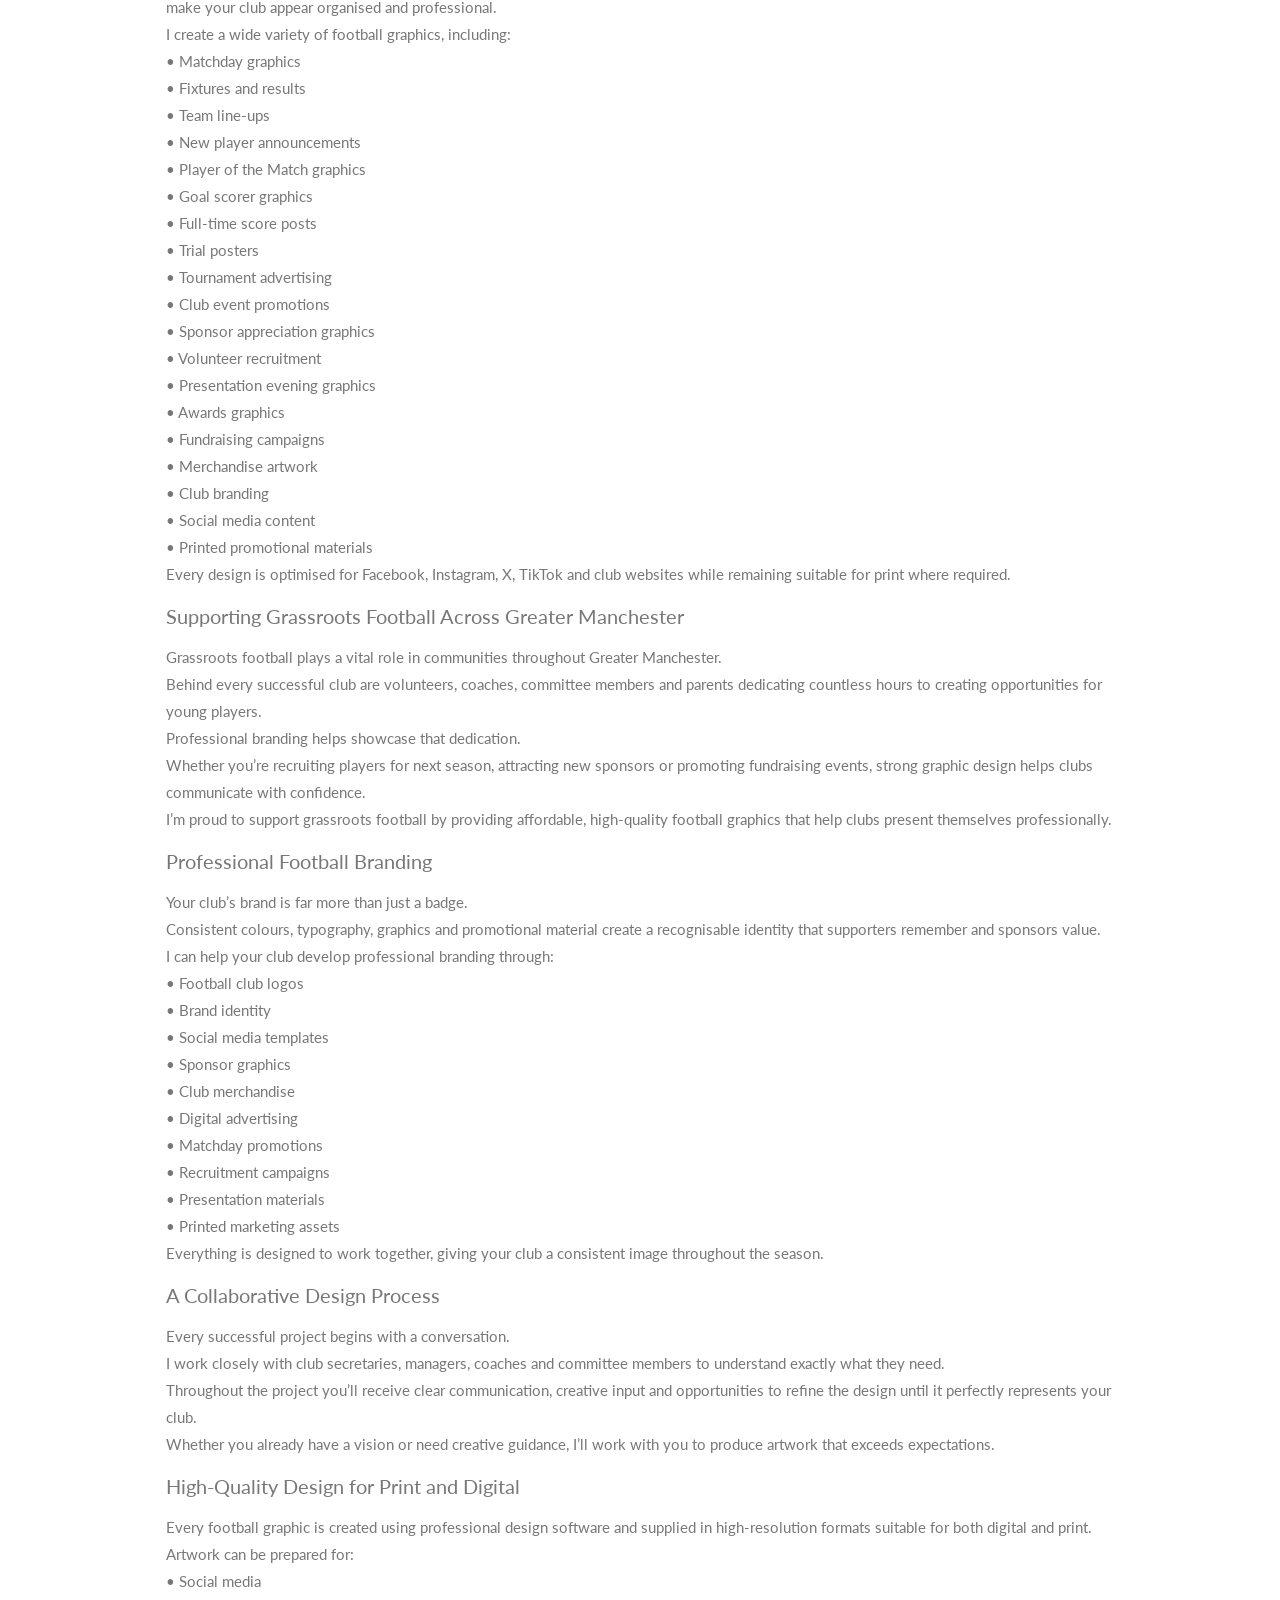
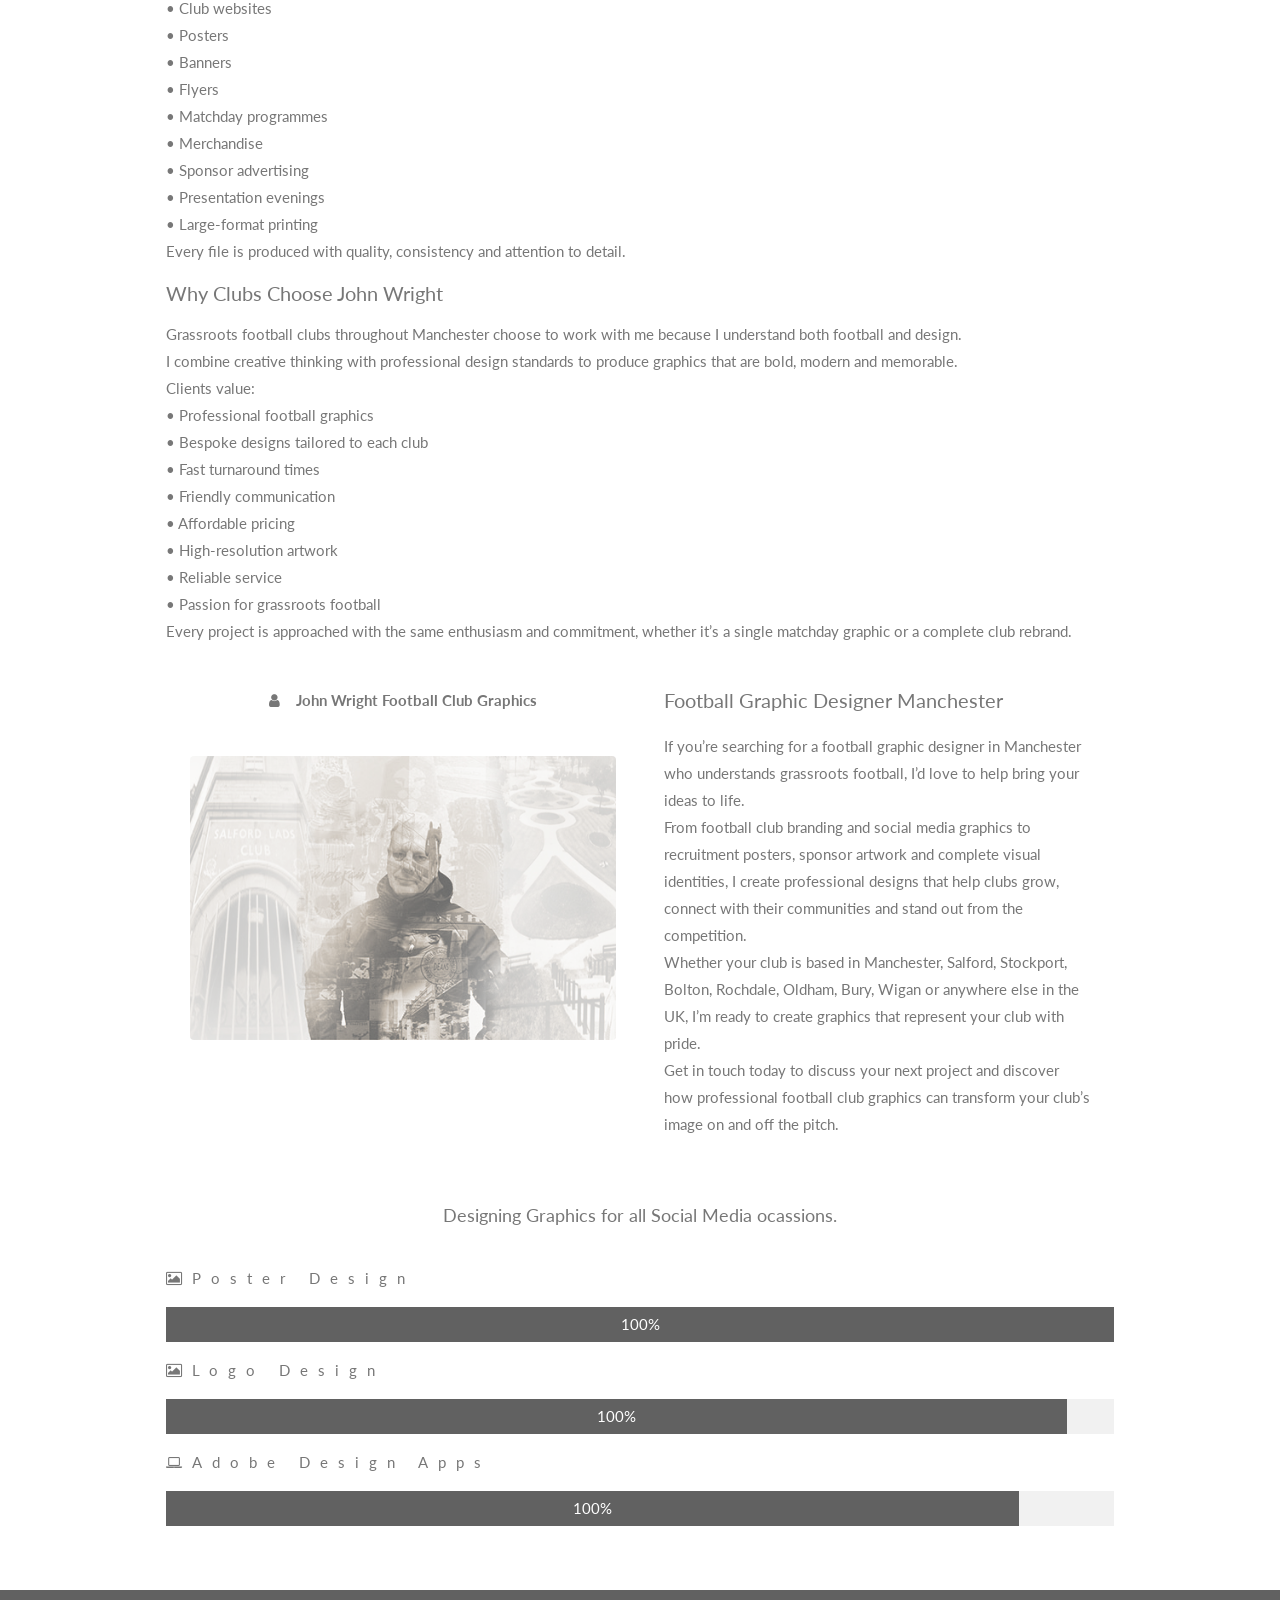
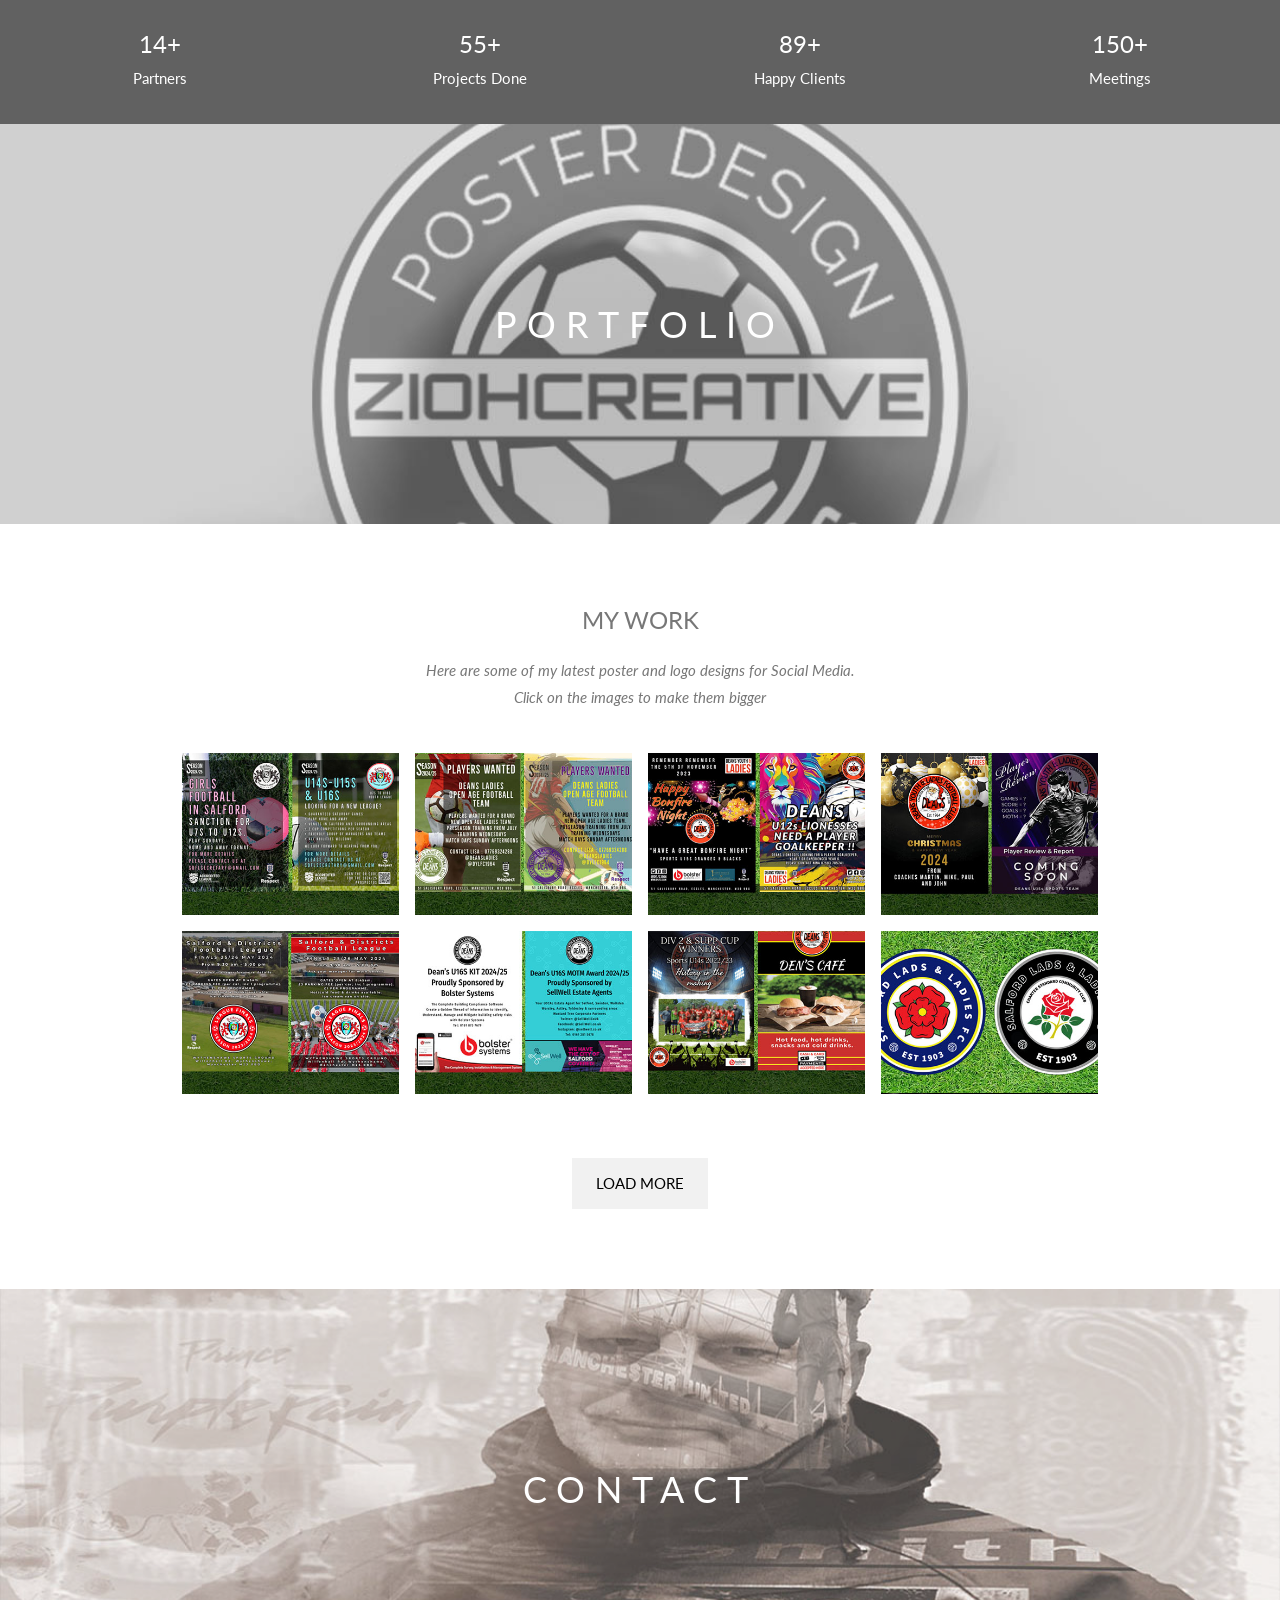
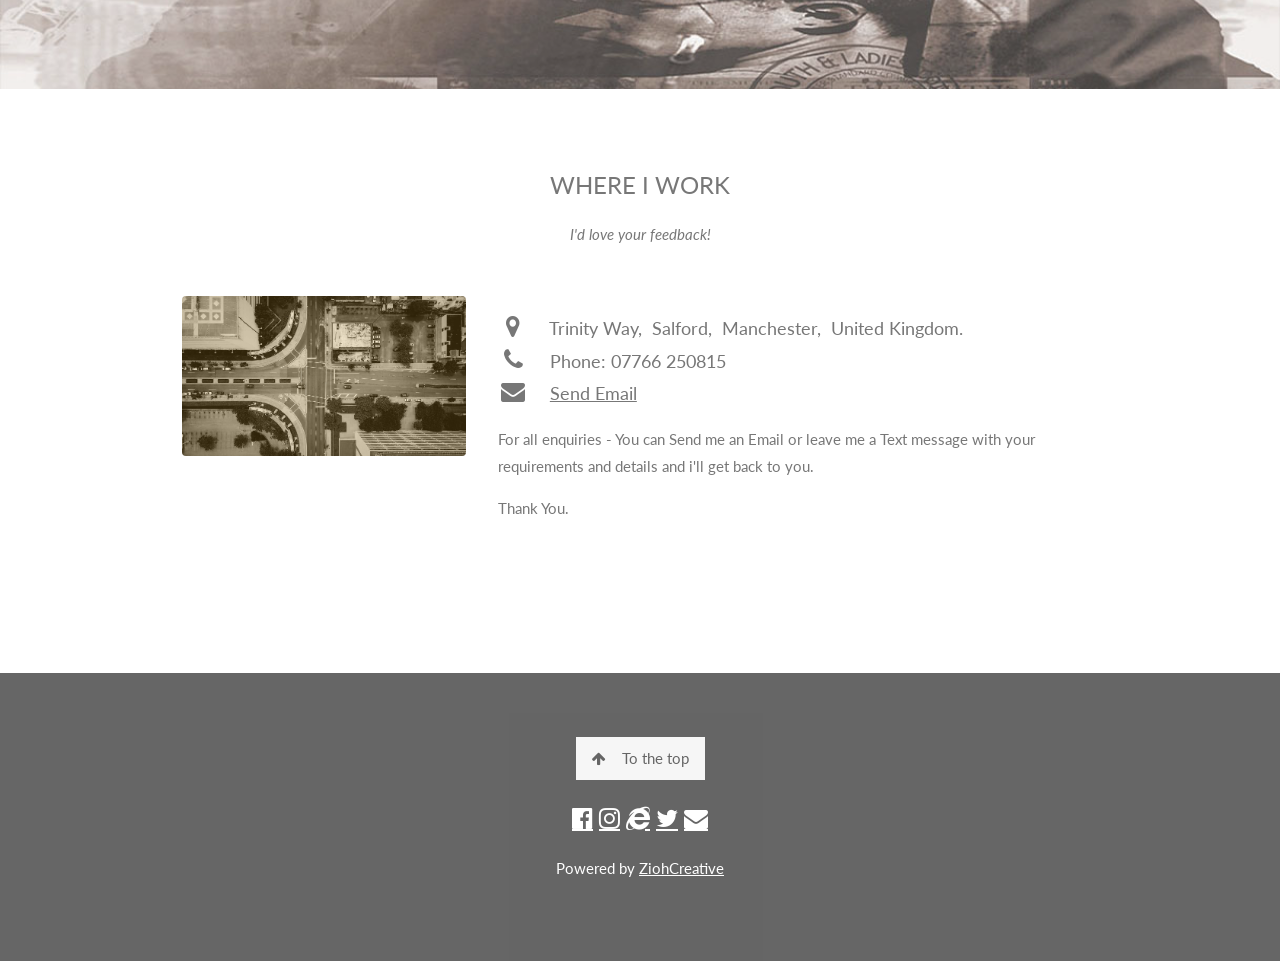
==== commit 37437870: "Update index.html" ====
--- a/index.html
+++ b/index.html
@@ -106,7 +106,7 @@
 <!-- Container (About Section) -->
 <!-- Container (About Section) -->
 <div class="w3-content w3-container w3-padding-64" id="about">
-  <h1 class="w3-center"><strong>Football Graphic Designer in Manchester.</strong></h1>
+  <h1 class="w3-center"><strong>Football Graphic Designer in Manchester.</strong></h1><br>
 	<h2 class="w3-center">Professional Football Club Graphics for Grassroots Teams Across Manchester and the UK.</h2><br>
 	<h4 class="w3-left-align">Looking for a football graphic designer in Manchester?</h4>
 	<p>Whether you’re a grassroots football club, youth academy, Sunday League team or community football organisation, professional design can help your club stand out, attract players, impress sponsors and engage supporters.</p>
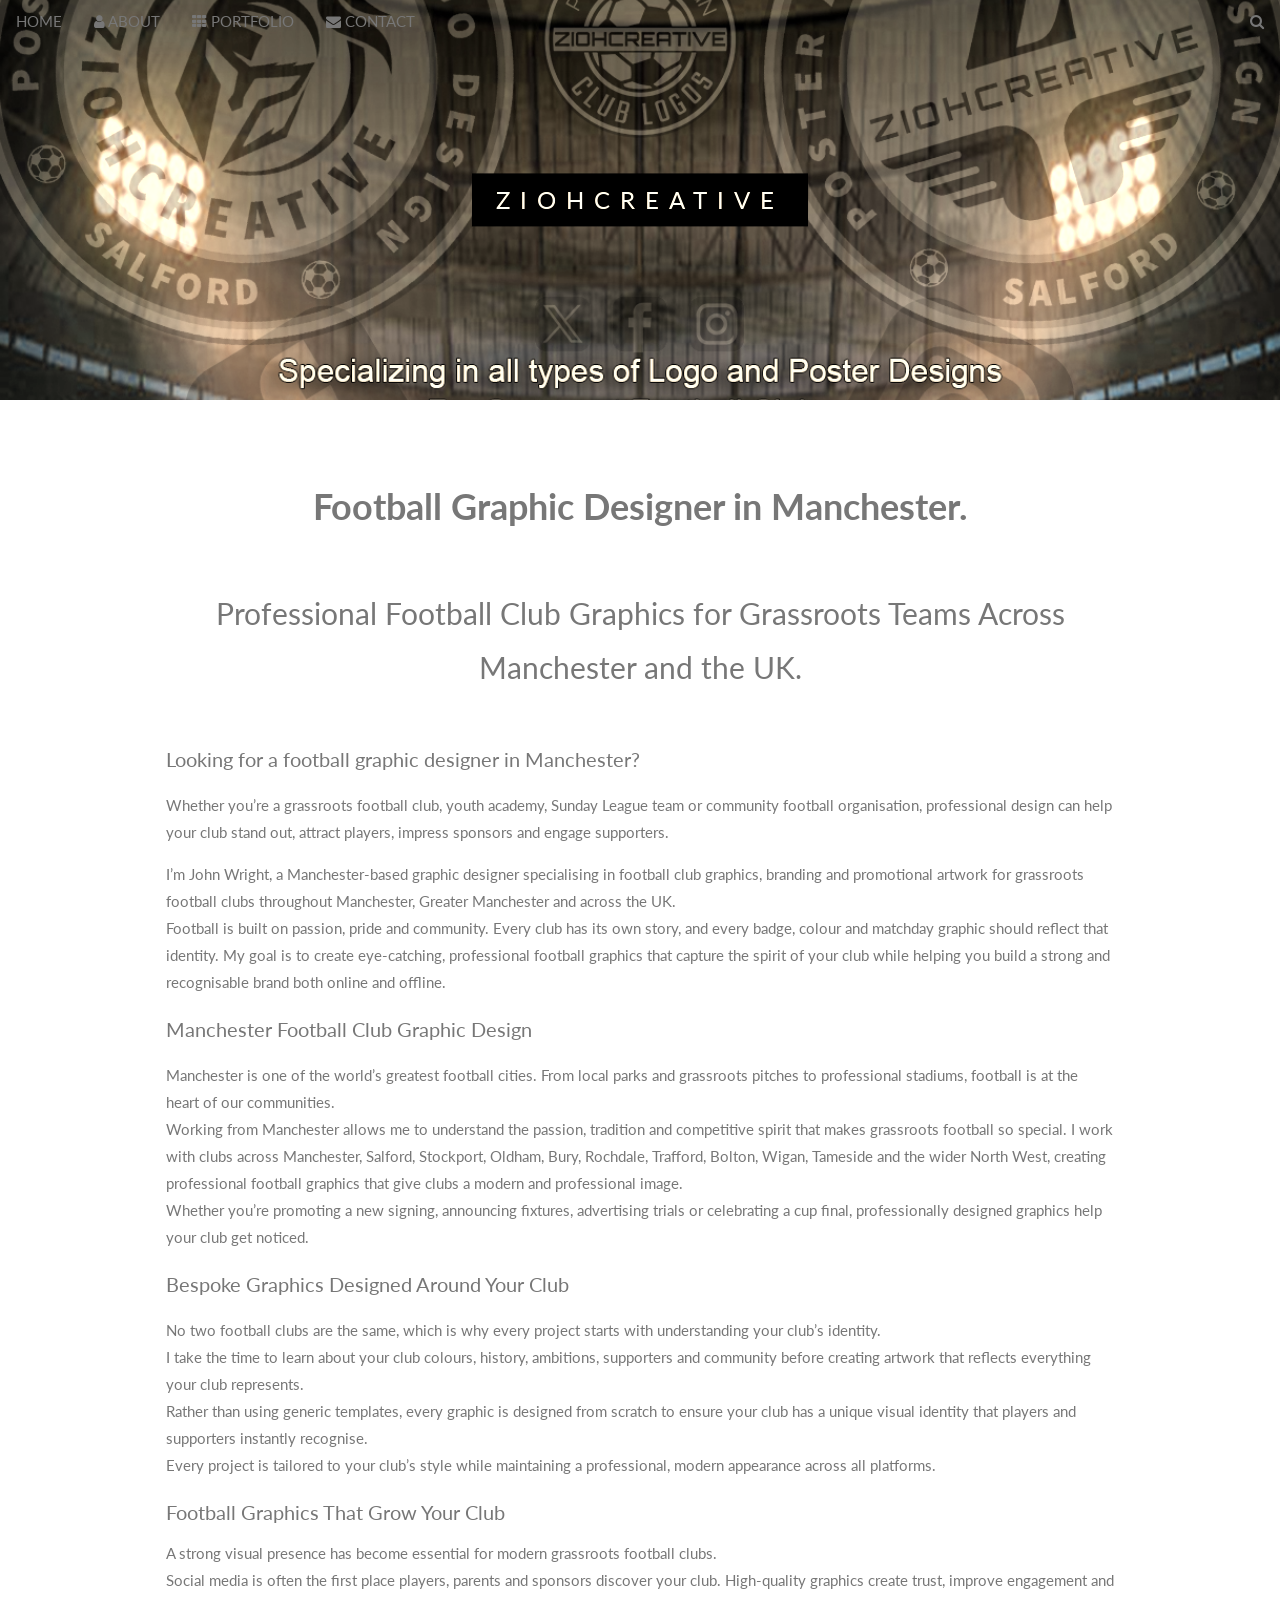
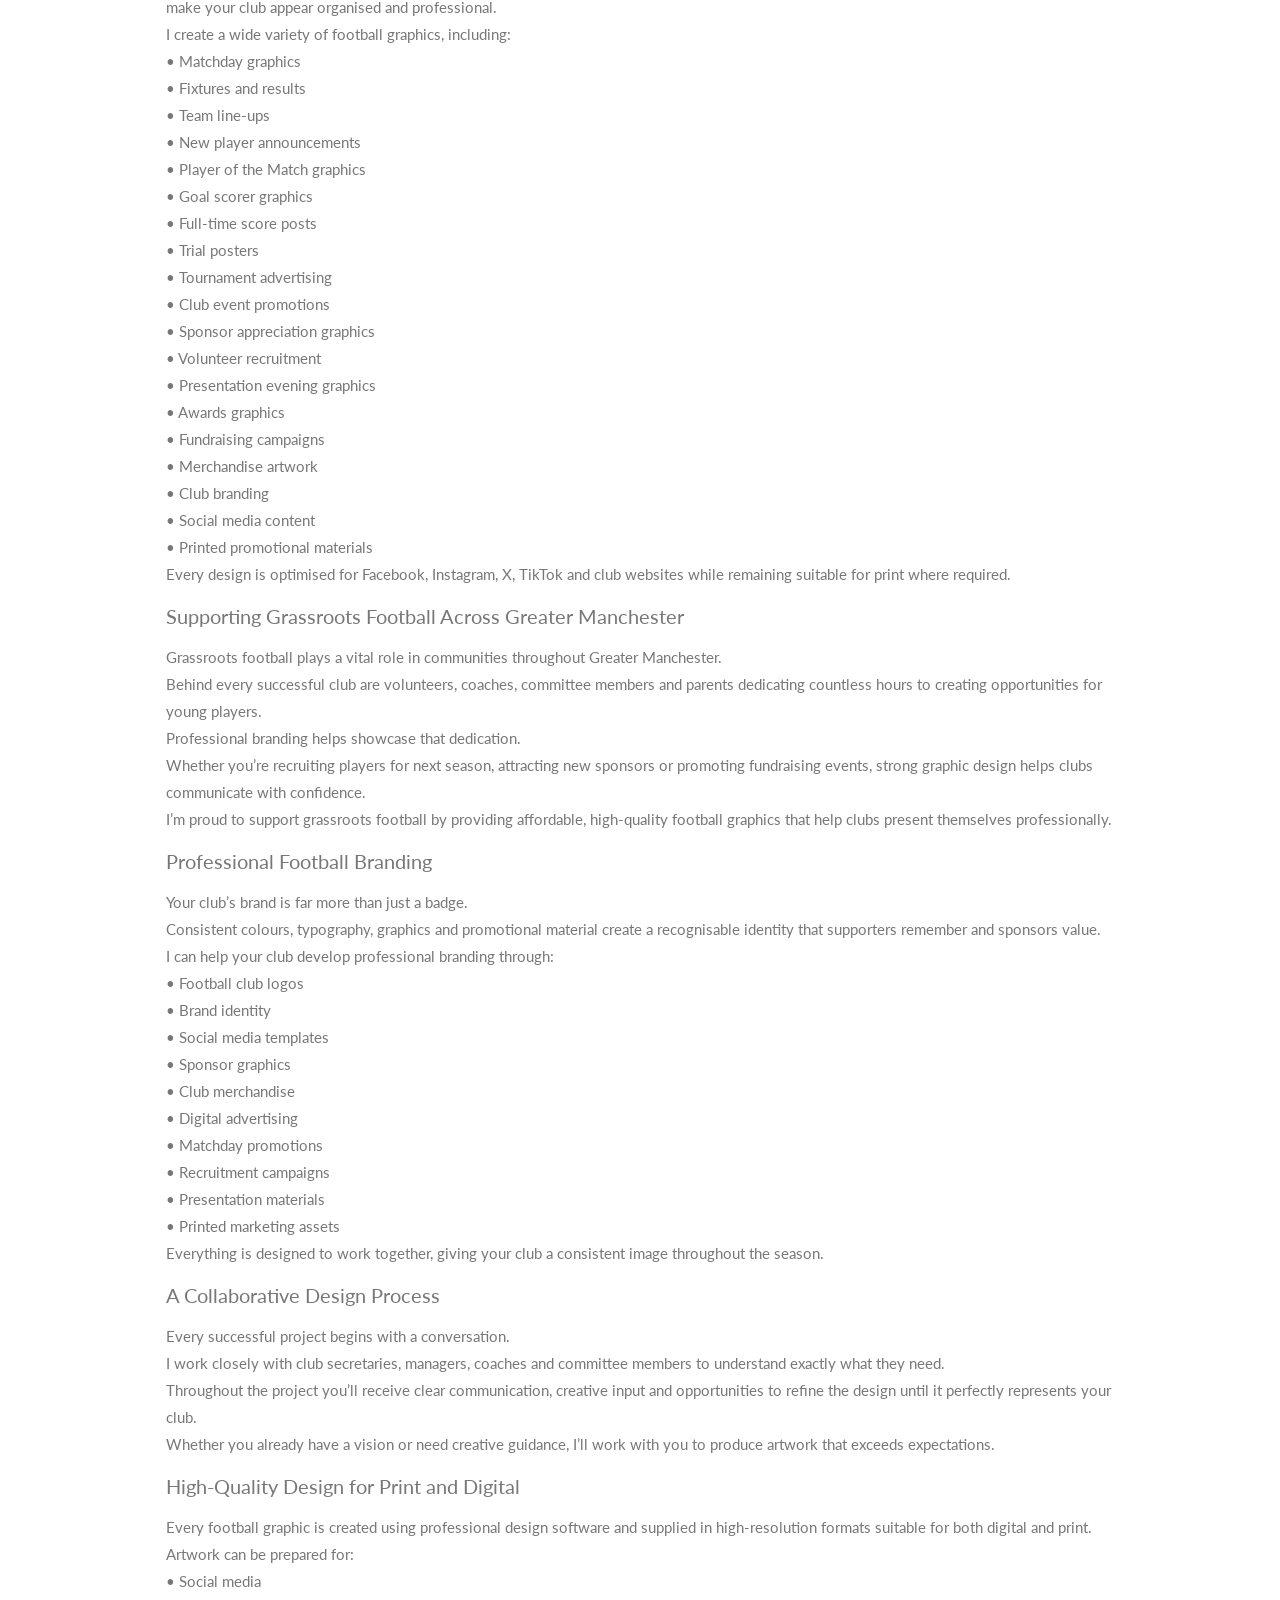
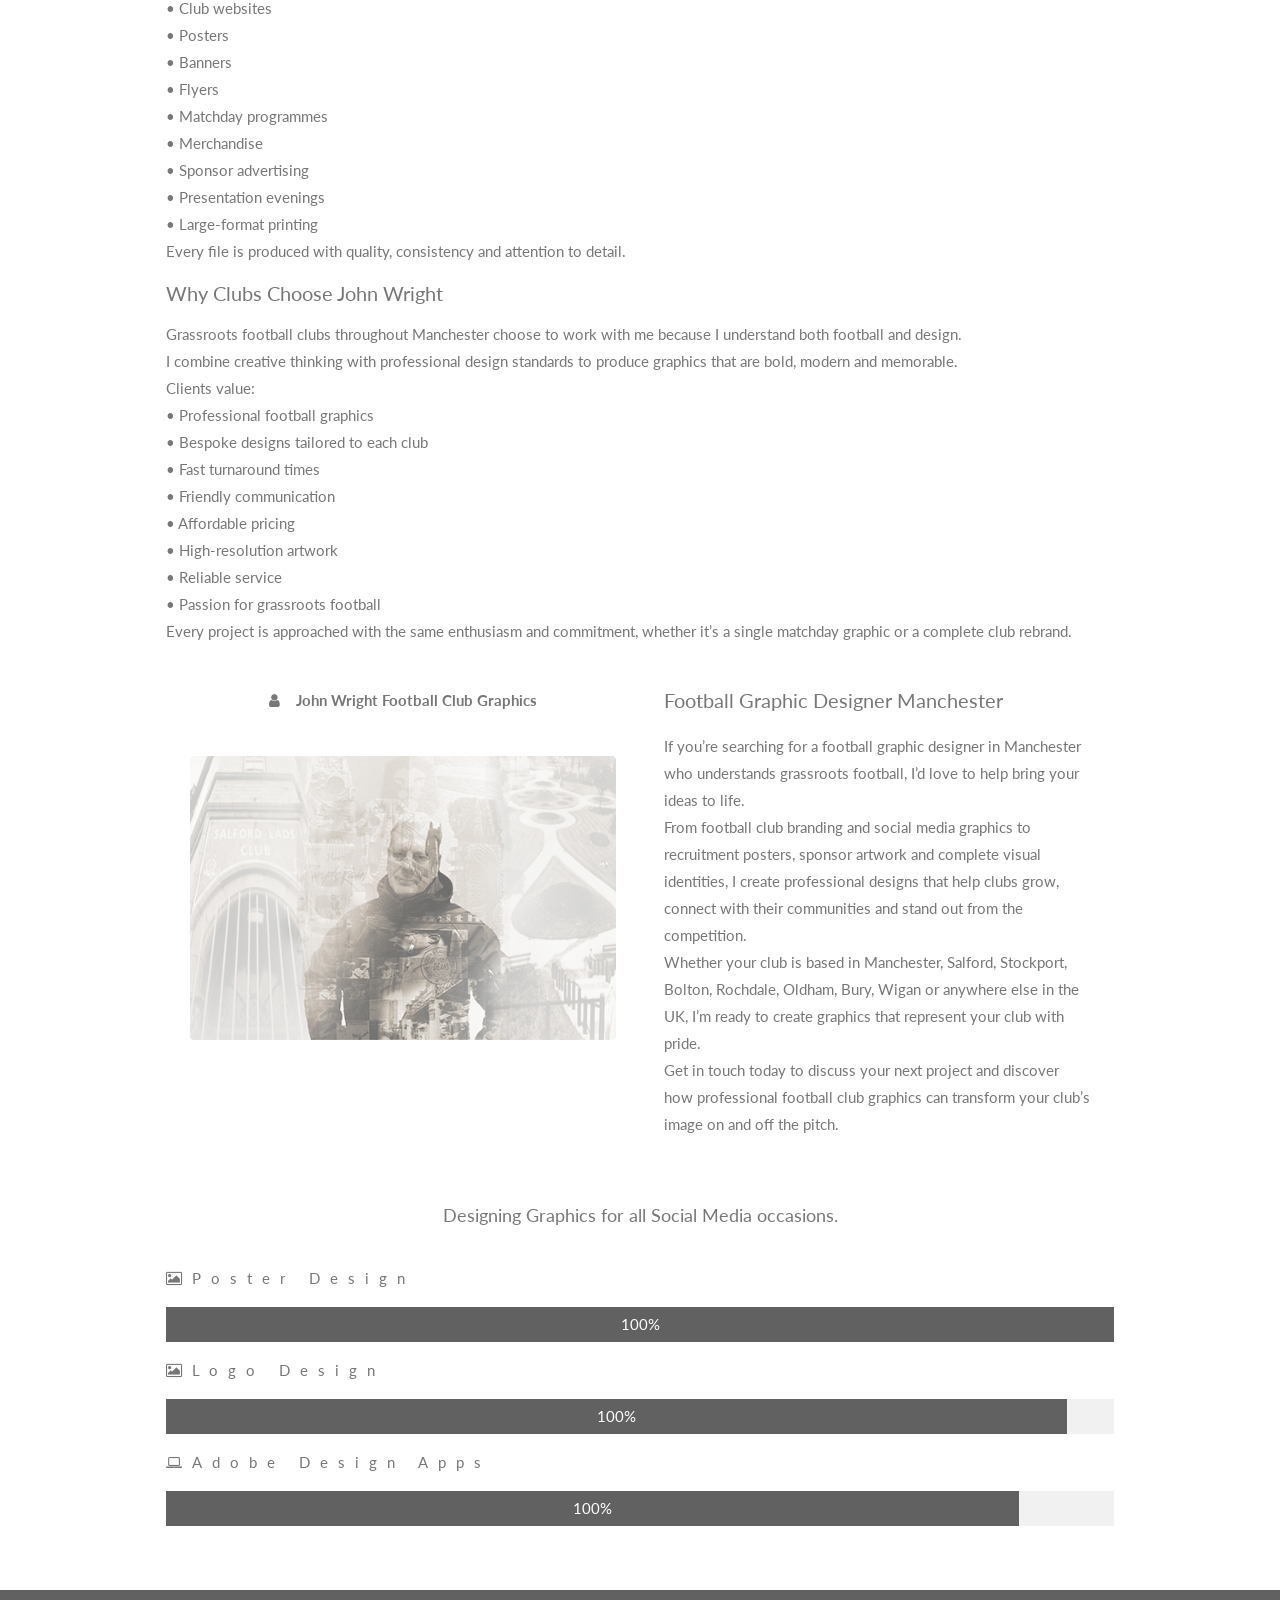
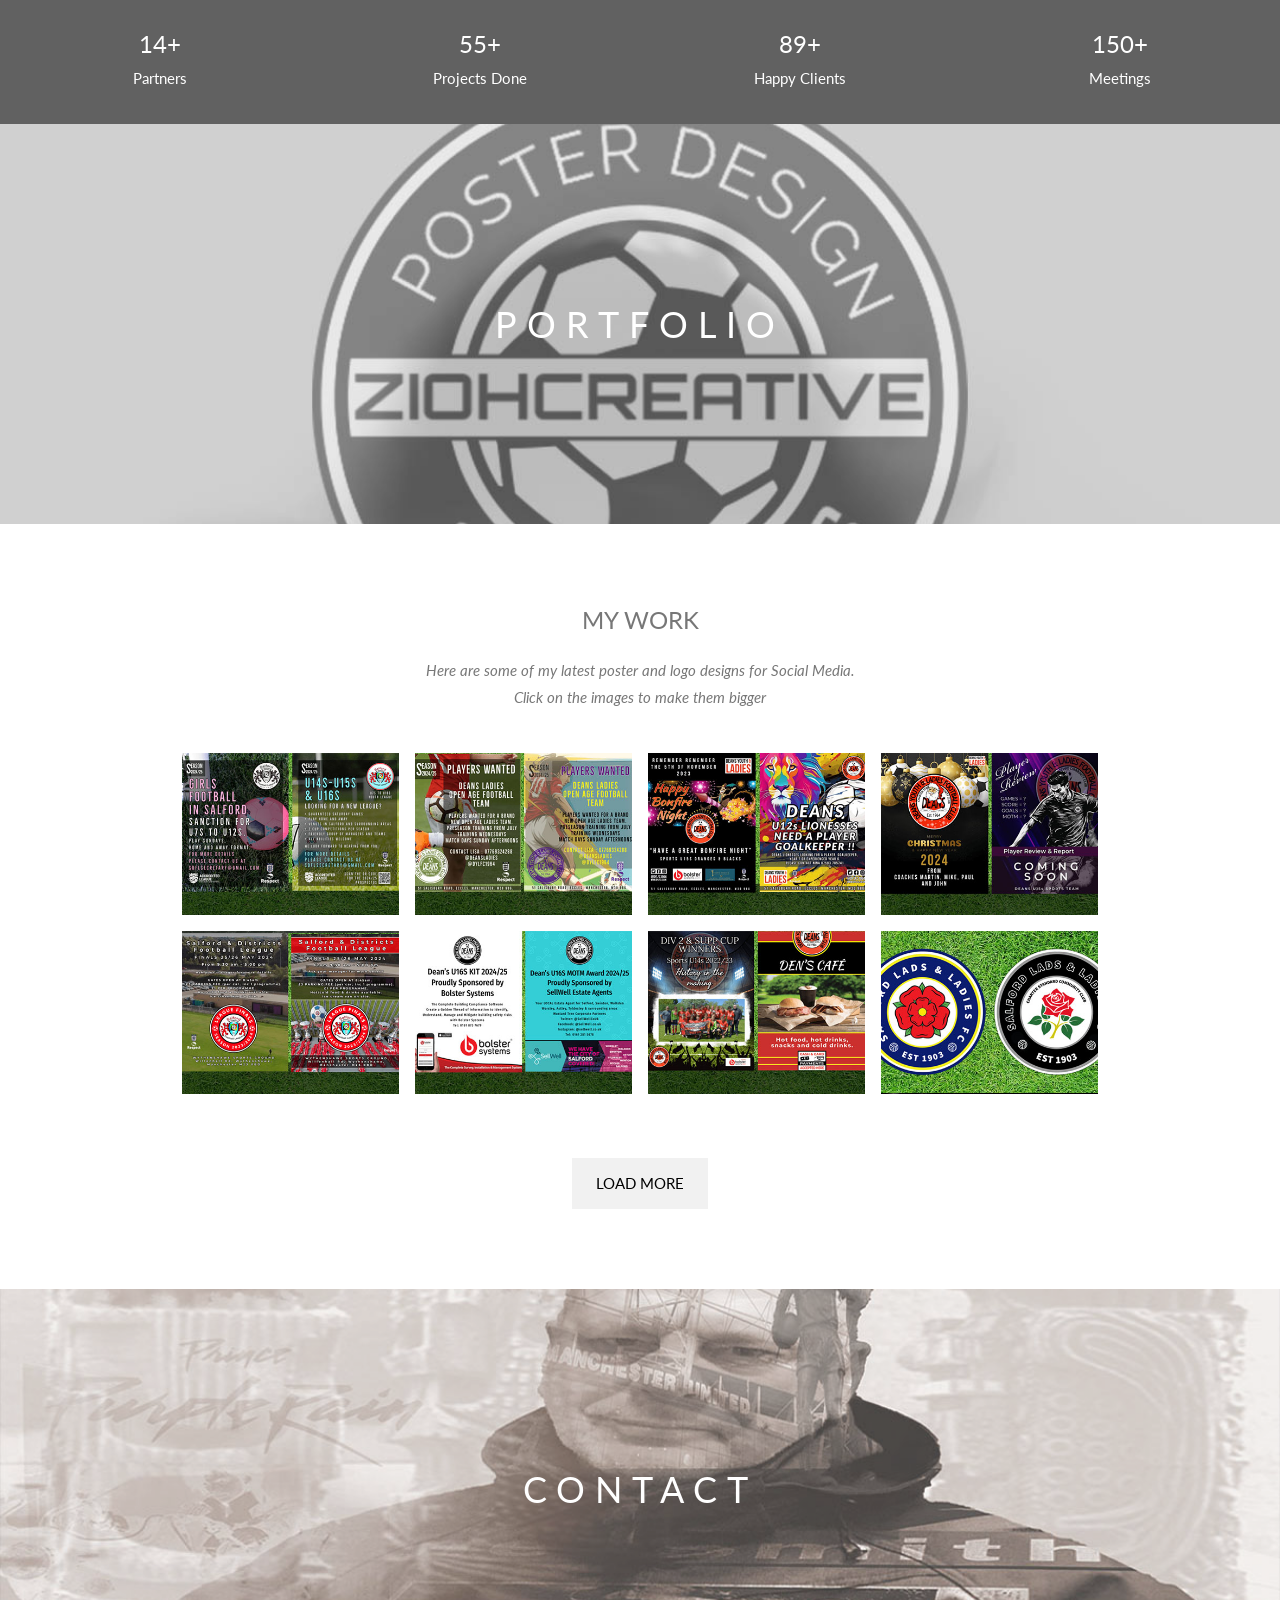
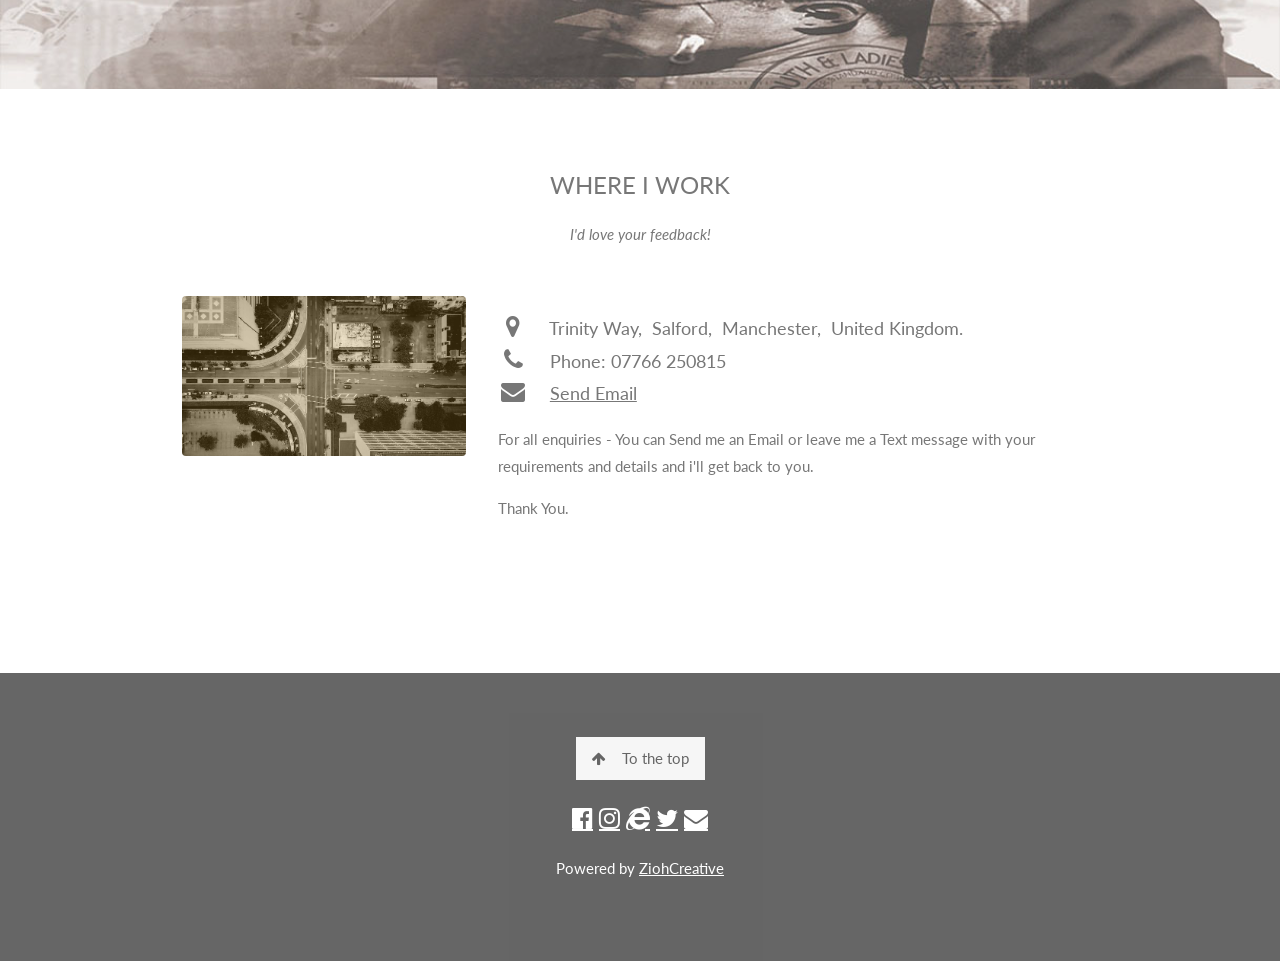
==== commit 9417f0f1: "Update index.html" ====
--- a/index.html
+++ b/index.html
@@ -263,7 +263,7 @@
 		
     </div>
   </div>
-  <p class="w3-large w3-center w3-padding-16">Designing Graphics for all Social Media ocassions.</p>
+  <p class="w3-large w3-center w3-padding-16">Designing Graphics for all Social Media occasions.</p>
   <p class="w3-wide"><i class="fa fa-photo"></i>Poster Design</p>
   <div class="w3-light-grey">
     <div class="w3-container w3-padding-small w3-dark-grey w3-center" style="width:100%">100%</div>
